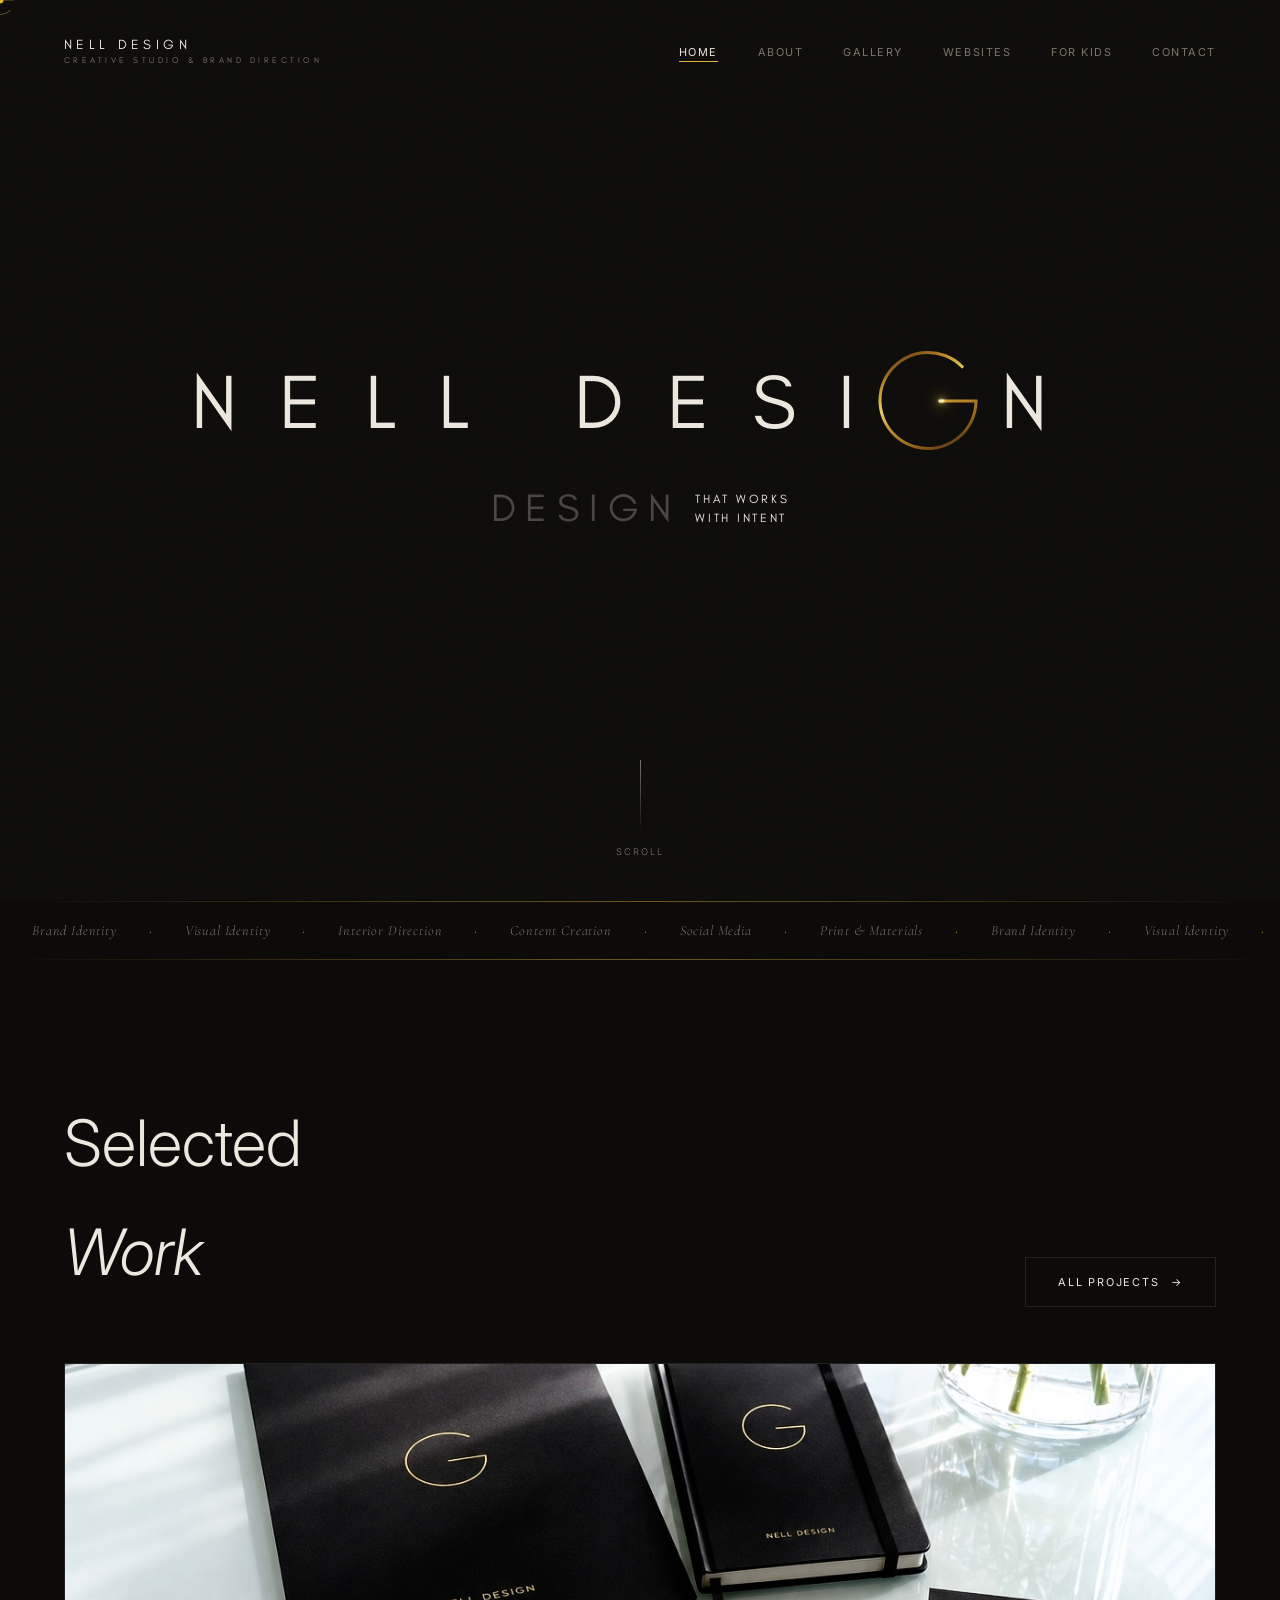
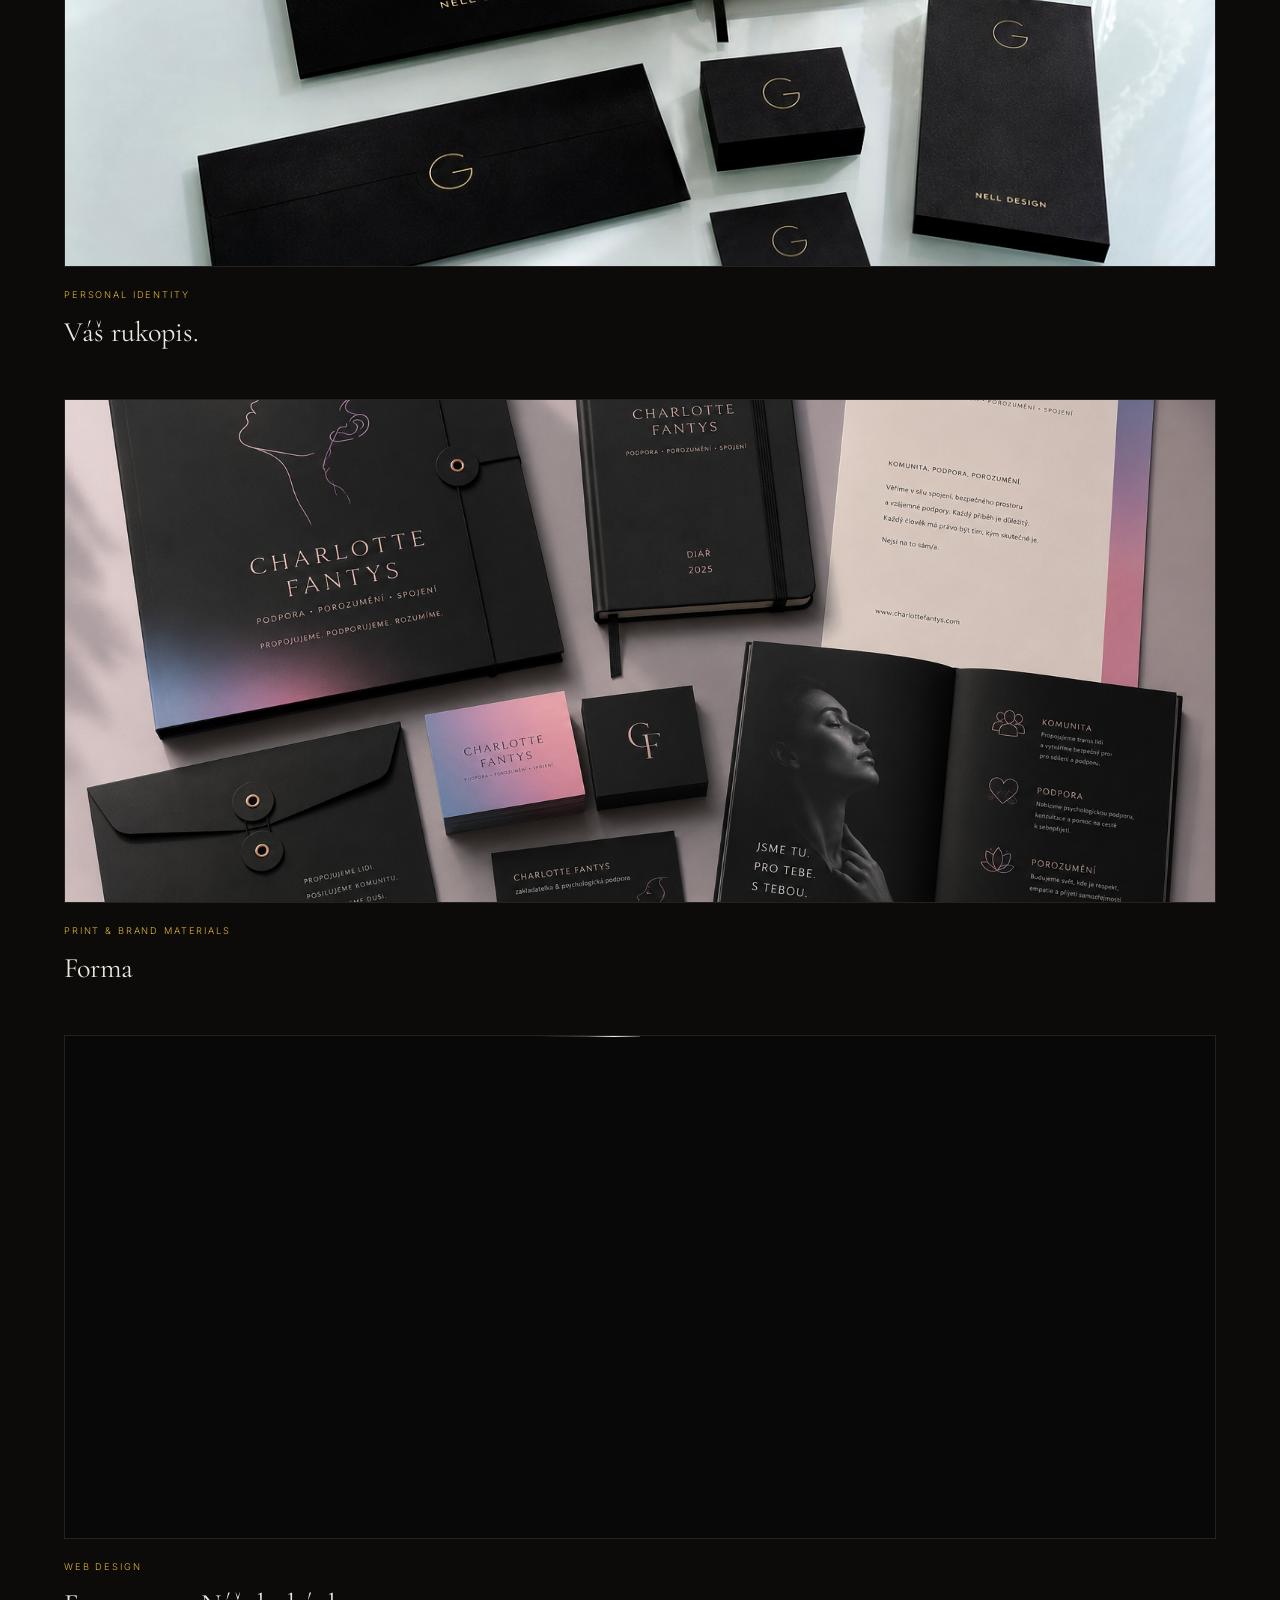
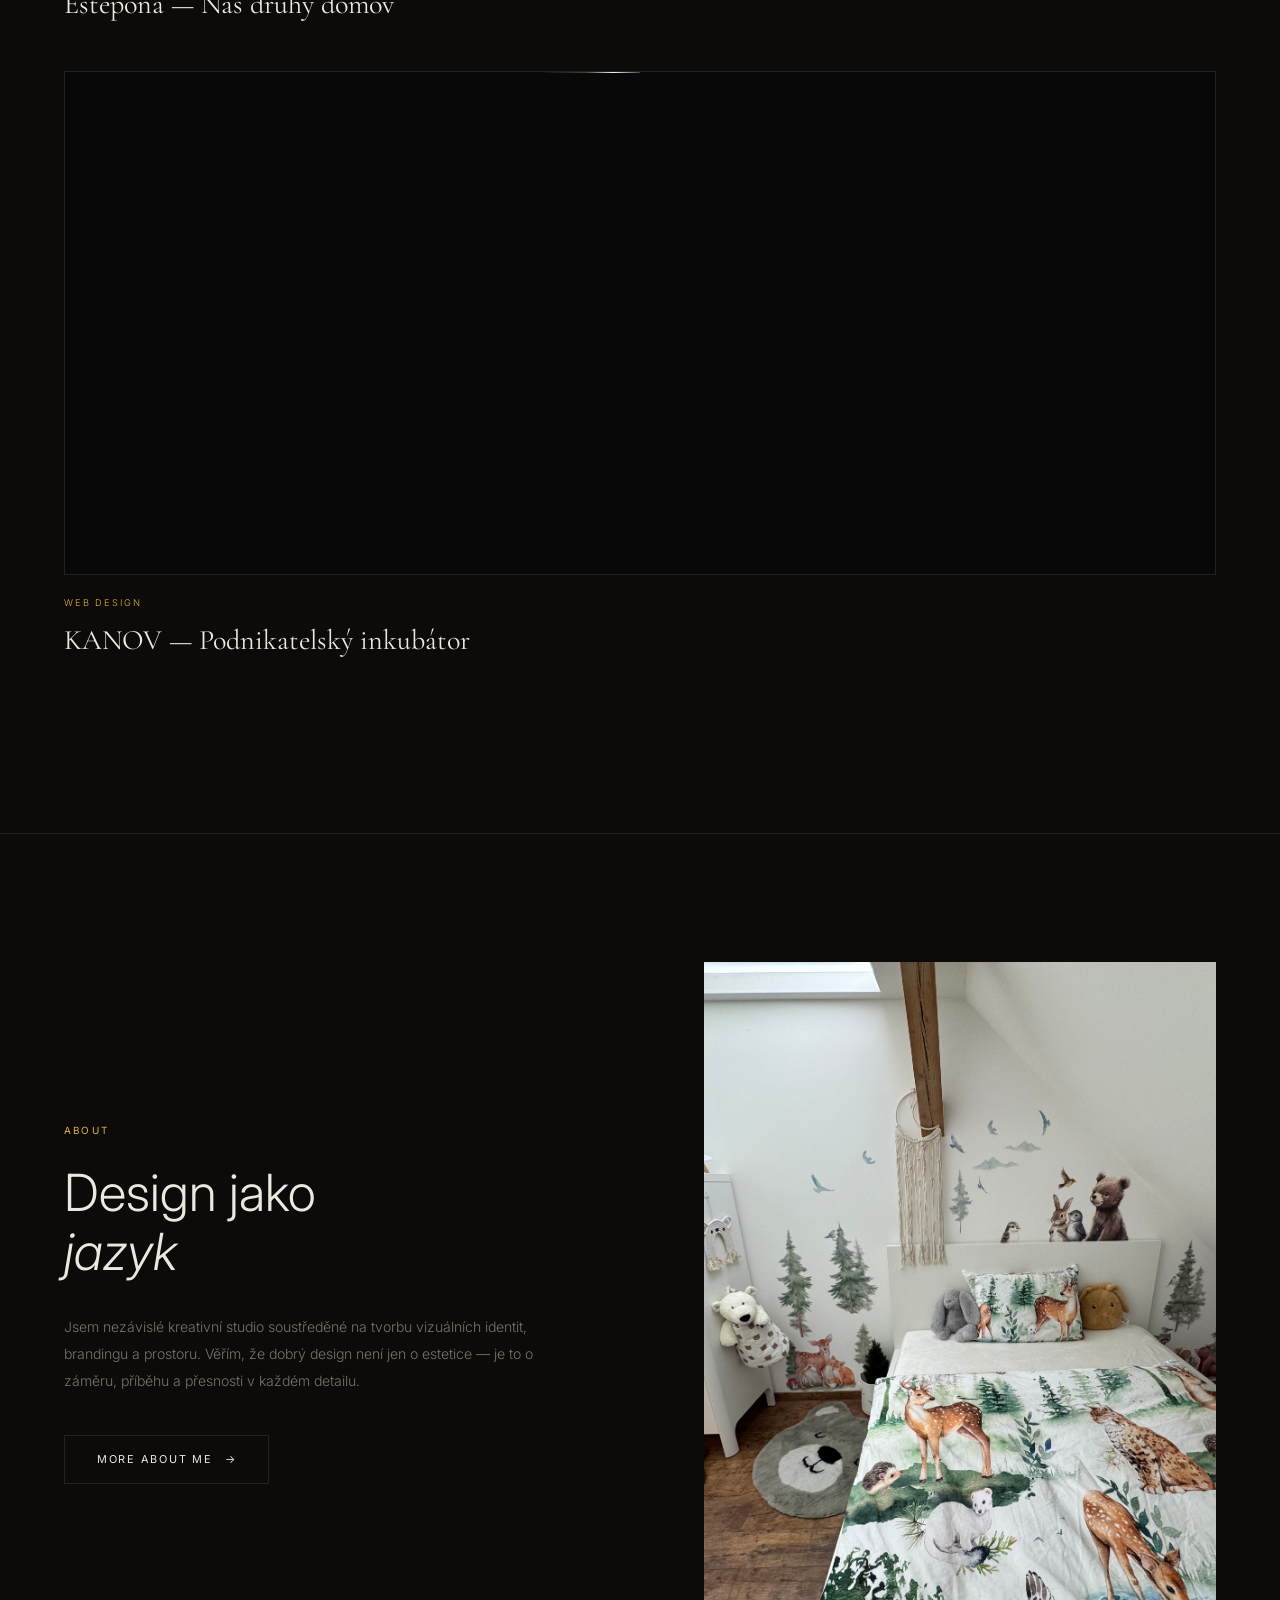
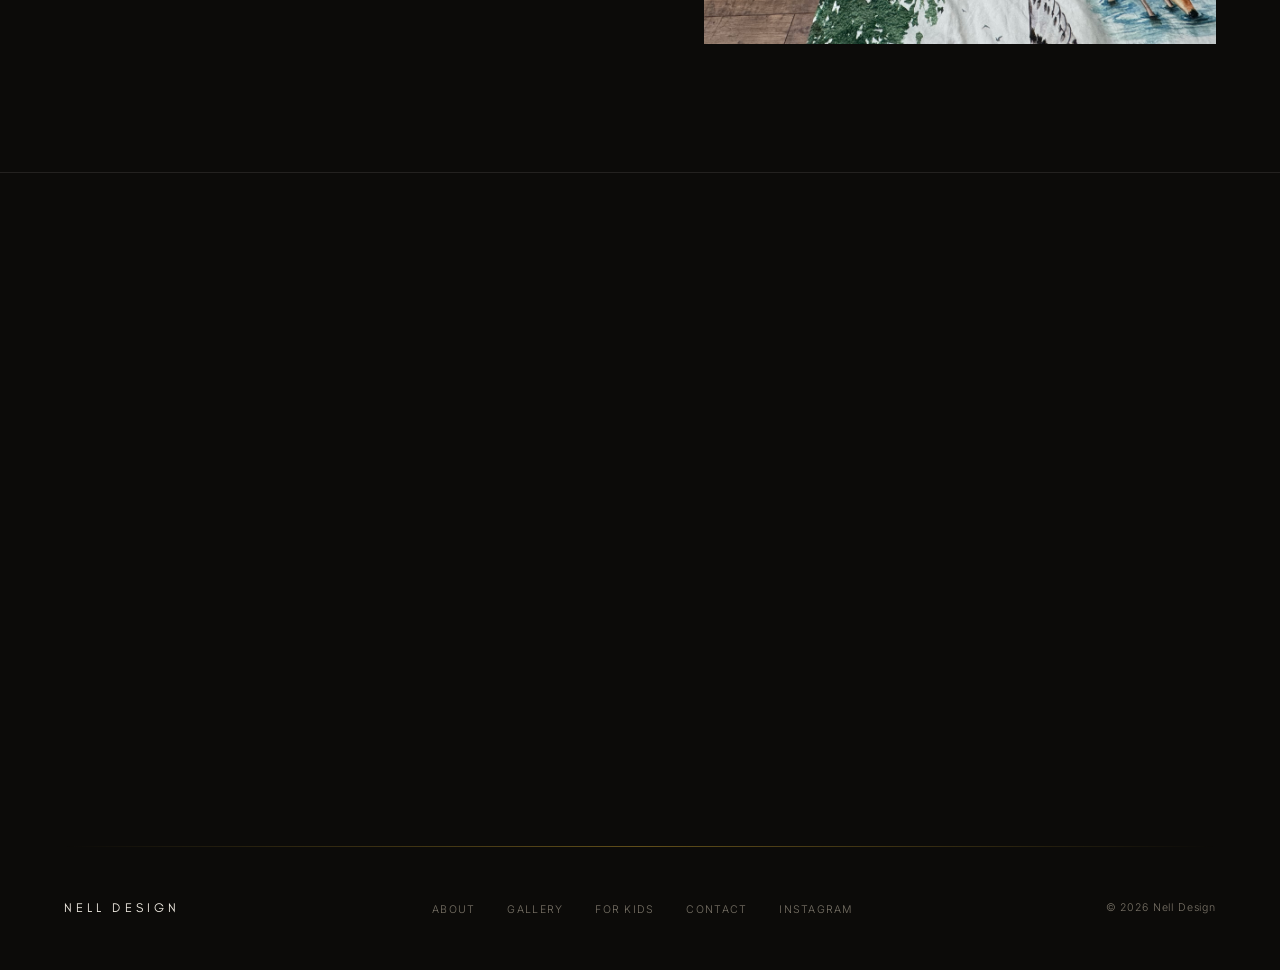
==== index.html @ 486f889a "SEO: robots.txt, sitemap.xml, structured data, Open Graph" ====
<!DOCTYPE html>
<html lang="cs">
<head>
  <meta charset="UTF-8">
  <meta name="viewport" content="width=device-width, initial-scale=1.0">
  <title>Nell Design — Design that works, design with intent</title>
  <meta name="description" content="Nezávislé kreativní studio zaměřené na branding, vizuální identity, interiéry a digitální obsah.">

  <!-- Open Graph -->
  <meta property="og:type" content="website">
  <meta property="og:url" content="https://www.nelldesign.pro/">
  <meta property="og:title" content="Nell Design — Design that works, design with intent">
  <meta property="og:description" content="Nezávislé kreativní studio. Branding, vizuální identity, interiéry a digitální obsah.">
  <meta property="og:locale" content="cs_CZ">

  <!-- Structured data -->
  <script type="application/ld+json">
  {
    "@context": "https://schema.org",
    "@type": "ProfessionalService",
    "name": "Nell Design",
    "url": "https://www.nelldesign.pro",
    "logo": "https://www.nelldesign.pro/assets/logo-g-mark.jpg",
    "description": "Nezávislé kreativní studio zaměřené na branding, vizuální identity, interiéry a digitální obsah.",
    "founder": {
      "@type": "Person",
      "name": "Nell Haak"
    },
    "address": {
      "@type": "PostalAddress",
      "addressCountry": "CZ"
    },
    "contactPoint": {
      "@type": "ContactPoint",
      "email": "nellhaak.f@gmail.com",
      "contactType": "customer service"
    },
    "sameAs": [
      "https://www.instagram.com/nell_design.pro/"
    ],
    "serviceType": [
      "Branding",
      "Vizuální identita",
      "Design interiéru",
      "Tvorba webových stránek",
      "Social media design",
      "Tiskoviny"
    ]
  }
  </script>

  <link rel="stylesheet" href="style.css">
  <style>
    /* ─── Hero ─── */
    .hero {
      height: 100svh;
      min-height: 600px;
      display: flex;
      flex-direction: column;
      justify-content: center;
      align-items: center;
      text-align: center;
      position: relative;
      padding: 0 5vw;
      position: relative;
    }
    .hero-eyebrow {
      font-size: 0.62rem;
      letter-spacing: 0.28em;
      text-transform: uppercase;
      color: var(--gold);
      margin-bottom: 2.5rem;
      opacity: 0;
      animation: fadeUp 1s var(--ease) .3s forwards;
    }
    .hero-title {
      font-family: var(--display);
      font-size: clamp(2.2rem, 6vw, 6rem);
      font-weight: 200;
      letter-spacing: 0.55em;
      text-transform: uppercase;
      line-height: 1.1;
      opacity: 0;
      animation: fadeUp 1.2s var(--ease) .55s forwards;
      position: relative;
      width: fit-content;
    }
    /* Záblesky z tahů písmen N a G */
    .glint-n, .glint-g { position: relative; display: inline-block; }
    .glint-g {
      color: transparent; /* text stays for spacing, SVG renders visually */
    }
    .glint-g::before { display: none; }
    .glint-g::after  { display: none !important; }
    .g-title-svg {
      position: absolute;
      top: 50%;
      /* letter-spacing 0.55em adds space AFTER the glyph, widening the span.
         Subtract half that (0.275em) so SVG centres on the actual character, not the wider span. */
      left: calc(50% - 0.275em);
      transform: translate(-50%, -50%);
      width: 1.22em; height: 1.22em;
      overflow: visible;
      pointer-events: none;
    }
.glint-n::after, .glint-g::after {
      content: '';
      position: absolute;
      background:
        linear-gradient(to bottom, transparent 0%, white 50%, transparent 100%) center / 2px 100% no-repeat,
        linear-gradient(to right,  transparent 0%, rgba(255,255,255,0.75) 50%, transparent 100%) center / 60% 1.5px no-repeat,
        linear-gradient(135deg, transparent 35%, rgba(255,255,255,0.2) 50%, transparent 65%) center / 100% 100% no-repeat,
        linear-gradient(45deg,  transparent 35%, rgba(255,255,255,0.2) 50%, transparent 65%) center / 100% 100% no-repeat;
      transform: scale(0);
      opacity: 0;
      pointer-events: none;
    }
    /* Záblesk z pravého horního rohu tahu N */
    .glint-n::after {
      top: 0.0em;
      right: 0.32em;
      width: 0.7em;
      height: 0.7em;
      filter: drop-shadow(0 0 5px rgba(255,255,255,0.95)) drop-shadow(0 0 14px rgba(184,151,90,0.45));
      animation: glint 10s ease-in-out infinite 2s;
    }
    /* Záblesk z horní části oblouku G — kde se kružnice otvírá */
    .glint-g::after {
      top: 0.02em;
      left: 0.52em;
      width: 0.55em;
      height: 0.55em;
      filter: drop-shadow(0 0 4px rgba(255,235,120,0.95)) drop-shadow(0 0 11px rgba(224,180,53,0.6));
      animation: glint 13s ease-in-out infinite 6.5s;
    }
    @keyframes glint {
      0%   { transform: scale(0);    opacity: 0; }
      4%   { transform: scale(1.15); opacity: 1; }
      7%   { transform: scale(0.88); opacity: 0.6; }
      10%  { transform: scale(1.02); opacity: 0.82; }
      15%  { transform: scale(0);    opacity: 0; }
      100% { transform: scale(0);    opacity: 0; }
    }
    .hero-claim {
      display: flex;
      align-items: center;
      gap: 0.9em;
      margin-top: 2rem;
      opacity: 0;
      animation: fadeUp 1s var(--ease) .95s forwards;
    }
    .claim-word {
      font-family: var(--display);
      font-size: clamp(1.66rem, 3.04vw, 2.43rem); /* desktop — funguje, neměnit */
      font-weight: 300;
      letter-spacing: 0.25em;
      text-transform: uppercase;
      color: #4a4440; /* tmavá teplá šedá — viditelná na černé, ale nevýrazná */
    }
    .claim-rest {
      font-family: var(--display);
      font-size: clamp(0.52rem, 0.95vw, 0.76rem);
      font-weight: 300;
      letter-spacing: 0.22em;
      text-transform: uppercase;
      color: var(--text);
      line-height: 1.6;
      text-align: left;
    }
    @media (max-width: 480px) {
      .hero-claim { gap: 0.6em; }
      .claim-word { font-size: clamp(1.9rem, 7.5vw, 2.2rem); } /* mobile only */
      .claim-rest { font-size: 0.5rem; }
    }
    .hero-scroll {
      position: absolute;
      bottom: 2.5rem;
      left: 0;
      right: 0;
      display: flex;
      flex-direction: column;
      align-items: center;
      gap: .75rem;
      opacity: 0;
      animation: fadeScrollIn 1s var(--ease) 1.5s forwards;
    }
    .hero-scroll span {
      font-size: 0.58rem;
      letter-spacing: 0.22em;
      text-transform: uppercase;
      color: var(--text-muted);
    }
    .scroll-line {
      width: 1px;
      height: 72px;
      background: linear-gradient(to bottom, var(--text-muted), transparent);
      animation: scrollPulse 2.2s ease-in-out infinite 2s;
    }
    @keyframes fadeScrollIn {
      from { opacity: 0; transform: translateY(22px); }
      to   { opacity: 1; transform: translateY(0); }
    }
    @keyframes scrollPulse {
      0%, 100% { opacity: 1; transform: scaleY(1); transform-origin: top; }
      50% { opacity: .3; transform: scaleY(.5); transform-origin: top; }
    }
    @keyframes fadeUp {
      from { opacity: 0; transform: translateY(22px); }
      to   { opacity: 1; transform: none; }
    }

    /* ─── Work preview ─── */
    .work-preview { padding: 8rem 5vw; }
    .work-preview-header {
      display: flex;
      justify-content: space-between;
      align-items: flex-end;
      margin-bottom: 3.5rem;
    }
    .work-preview-header h2 {
      font-size: clamp(2.5rem, 5vw, 4.5rem);
      font-weight: 300;
    }
    .projects-grid {
      display: flex;
      flex-direction: column;
      gap: 2px;
    }
    .project-card.featured .project-thumb { aspect-ratio: 16/7; }
    .project-card:not(.featured) .project-thumb { aspect-ratio: 16/7; }
    .project-thumb {
      width: 100%;
      background: var(--bg-alt);
      border: 1px solid var(--border);
      overflow: hidden;
      transition: opacity .5s;
    }
    .project-thumb img {
      width: 100%;
      height: 100%;
      object-fit: cover;
      display: block;
      transition: transform .9s var(--ease);
    }
    .project-card:hover .project-thumb img { transform: scale(1.04); }
    .project-info { padding: 1.25rem 0 2.5rem; }
    .project-cat {
      font-size: 0.58rem;
      letter-spacing: 0.2em;
      text-transform: uppercase;
      color: var(--gold);
      margin-bottom: .4rem;
    }
    .project-name {
      font-family: var(--serif);
      font-size: clamp(1.3rem, 2.2vw, 1.9rem);
      font-weight: 400;
    }

    /* ─── Web iframe thumbs ─── */
    @property --la-h {
      syntax: '<angle>';
      initial-value: 0deg;
      inherits: false;
    }
    .web-thumb {
      position: relative;
      overflow: hidden;
      background: #080808;
    }
    .web-thumb::before {
      content: '';
      position: absolute;
      inset: 0;
      z-index: 20;
      pointer-events: none;
      padding: 1.5px;
      background: conic-gradient(
        from var(--la-h) at 50% 50%,
        transparent        0deg,
        transparent      338deg,
        rgba(255,245,200,0.25) 348deg,
        rgba(255,255,255,0.95) 354deg,
        rgba(255,245,200,0.25) 360deg
      );
      -webkit-mask:
        linear-gradient(#fff 0 0) content-box,
        linear-gradient(#fff 0 0);
      mask:
        linear-gradient(#fff 0 0) content-box,
        linear-gradient(#fff 0 0);
      -webkit-mask-composite: xor;
      mask-composite: exclude;
      animation: laserHome 4s linear infinite;
    }
    @keyframes laserHome { to { --la-h: 360deg; } }
    .web-thumb iframe {
      position: absolute;
      top: 0; left: 0;
      transform-origin: top left;
      pointer-events: none;
      border: none;
    }

    /* ─── About teaser ─── */
    .about-teaser {
      padding: 8rem 5vw;
      display: grid;
      grid-template-columns: 1fr 1fr;
      gap: 8rem;
      align-items: center;
      border-top: 1px solid var(--border);
    }
    .about-teaser-text h2 {
      font-size: clamp(2rem, 4vw, 3.5rem);
      font-weight: 300;
      margin-bottom: 2rem;
      line-height: 1.15;
    }
    .about-teaser-text p {
      font-size: 0.88rem;
      line-height: 1.95;
      color: var(--text-muted);
      margin-bottom: 2.5rem;
    }

    /* ─── CTA ─── */
    .cta-section {
      padding: 10rem 5vw;
      text-align: center;
      border-top: 1px solid var(--border);
    }
    .cta-section h2 {
      font-size: clamp(3rem, 8vw, 8rem);
      font-weight: 300;
      line-height: 1;
      margin-bottom: 1.25rem;
    }
    .cta-section p {
      font-family: var(--serif);
      font-style: italic;
      font-size: clamp(0.9rem, 1.5vw, 1.1rem);
      color: var(--text-muted);
      margin-bottom: 3rem;
    }

    @media (max-width: 768px) {
      .hero-title {
        font-size: clamp(2.4rem, 10vw, 3.5rem);
        letter-spacing: 0.1em;
      }
      /* Smaller G on mobile — tight letter-spacing makes 1.22em look oversized */
      .g-title-svg {
        left: calc(50% - 0.05em);
        width: 0.88em;
        height: 0.88em;
      }
      .hero-deco-g {
        display: block;
        position: absolute;
        top: 4.5rem;
        right: 4vw;
        width: 38vw;
        max-width: 160px;
        opacity: 0.7;
        pointer-events: none;
      }
    }
    .hero-deco-g { display: none !important; }
    @media (max-width: 768px) {
      .hero-deco-g { display: block; }
      .work-preview-header { flex-direction: column; align-items: flex-start; gap: 1.5rem; }
      .projects-grid { grid-template-columns: 1fr; }
      .project-card.featured { grid-column: auto; }
      .project-card.featured .project-thumb,
      .project-card:not(.featured) .project-thumb { aspect-ratio: 4/3; }
      .about-teaser { grid-template-columns: 1fr; gap: 3rem; }
      .about-teaser-img { order: -1; }
    }
  </style>
</head>
<body>

  <!-- Custom cursor -->
  <div class="cursor" id="cursor"></div>
  <div class="cursor-ring" id="cursorRing"></div>

  <!-- Navigation -->
  <nav class="nav" id="nav">
    <a href="index.html" class="nav-logo"><span class="nav-logo-name">Nell Design</span><span class="nav-logo-sub">Creative Studio &amp; Brand Direction</span></a>
    <ul class="nav-links" id="navLinks">
      <li><a href="index.html" class="active">Home</a></li>
      <li><a href="about.html">About</a></li>
      <li><a href="galerie.html">Gallery</a></li>
      <li><a href="weby.html">Websites</a></li>
      <li><a href="kids.html">For Kids</a></li>
      <li><a href="contact.html">Contact</a></li>
    </ul>
    <button class="nav-toggle" id="navToggle" aria-label="Menu">
      <span></span><span></span>
    </button>
  </nav>

  <!-- Hero -->
  <section class="hero">
    <svg class="hero-deco-g" viewBox="0 0 200 200" xmlns="http://www.w3.org/2000/svg" aria-hidden="true">
      <defs>
        <linearGradient id="deco-gold-h" x1="25%" y1="0%" x2="75%" y2="100%">
          <stop offset="0%"   stop-color="#6b4012"/>
          <stop offset="18%"  stop-color="#b88528"/>
          <stop offset="40%"  stop-color="#edd060"/>
          <stop offset="58%"  stop-color="#c49030"/>
          <stop offset="80%"  stop-color="#9a6818"/>
          <stop offset="100%" stop-color="#5a380e"/>
        </linearGradient>
        <filter id="deco-glow-h" x="-30%" y="-30%" width="160%" height="160%">
          <feGaussianBlur stdDeviation="4.5" result="blur"/>
          <feMerge><feMergeNode in="blur"/><feMergeNode in="SourceGraphic"/></feMerge>
        </filter>
      </defs>
      <path d="M 120 100 L 180 100 A 80 80 0 1 1 157 43"
            fill="none" stroke="url(#deco-gold-h)" stroke-width="3.2" stroke-linecap="round"/>
        <path class="g-laser-path" d="M 120 100 L 180 100 A 80 80 0 1 1 157 43"
              fill="none" stroke="rgba(255,245,180,0.95)" stroke-width="3.2"
              stroke-linecap="round" pointer-events="none"/>
      <g class="g-star" transform="translate(157, 43)" filter="url(#deco-glow-h)">
        <line x1="0" y1="-13" x2="0" y2="13" stroke="rgba(255,245,200,0.95)" stroke-width="1.2" stroke-linecap="round"/>
        <line x1="-13" y1="0" x2="13" y2="0" stroke="rgba(255,245,200,0.6)" stroke-width="0.7" stroke-linecap="round"/>
        <line x1="-8" y1="-8" x2="8" y2="8" stroke="rgba(255,245,200,0.4)" stroke-width="0.5" stroke-linecap="round"/>
        <line x1="8" y1="-8" x2="-8" y2="8" stroke="rgba(255,245,200,0.4)" stroke-width="0.5" stroke-linecap="round"/>
      </g>
    </svg>
    <!-- hero-eyebrow přesunuto do nav-logo -->
    <h1 class="hero-title"><span class="glint-n">N</span>ell Desi<span class="glint-g">g<svg class="g-title-svg" viewBox="22 22 156 156" xmlns="http://www.w3.org/2000/svg" aria-hidden="true"><defs><linearGradient id="deco-gold-t" x1="25%" y1="0%" x2="75%" y2="100%"><stop offset="0%" stop-color="#6b4012"/><stop offset="18%" stop-color="#b88528"/><stop offset="40%" stop-color="#edd060"/><stop offset="58%" stop-color="#c49030"/><stop offset="80%" stop-color="#9a6818"/><stop offset="100%" stop-color="#5a380e"/></linearGradient></defs><path d="M 120 100 L 180 100 A 80 80 0 1 1 157 43" fill="none" stroke="url(#deco-gold-t)" stroke-width="5" stroke-linecap="round"/><path class="g-laser-path" d="M 120 100 L 180 100 A 80 80 0 1 1 157 43" fill="none" stroke="rgba(255,245,180,0.95)" stroke-width="6" stroke-linecap="round" pointer-events="none"/></svg></span>n</h1>
    <p class="hero-claim">
      <span class="claim-word">Design</span>
      <span class="claim-rest">that works<br>with intent</span>
    </p>
    <div class="hero-scroll">
      <div class="scroll-line"></div>
      <span>Scroll</span>
    </div>
  </section>

  <!-- Services marquee -->
  <div class="marquee-wrap">
    <div class="marquee-track">
      <span>Brand Identity</span><span class="dot">·</span>
      <span>Visual Identity</span><span class="dot">·</span>
      <span>Interior Direction</span><span class="dot">·</span>
      <span>Content Creation</span><span class="dot">·</span>
      <span>Social Media</span><span class="dot">·</span>
      <span>Print &amp; Materials</span><span class="dot">·</span>
      <span>Brand Identity</span><span class="dot">·</span>
      <span>Visual Identity</span><span class="dot">·</span>
      <span>Interior Direction</span><span class="dot">·</span>
      <span>Content Creation</span><span class="dot">·</span>
      <span>Social Media</span><span class="dot">·</span>
      <span>Print &amp; Materials</span><span class="dot">·</span>
    </div>
  </div>

  <!-- Work Preview -->
  <section class="work-preview">
    <div class="work-preview-header" data-reveal>
      <h2>Selected<br><em>Work</em></h2>
      <a href="galerie.html" class="btn">All projects <span class="btn-arrow">→</span></a>
    </div>
    <div class="projects-grid">
      <div class="project-card featured" data-reveal>
        <div class="project-thumb">
          <img src="assets/g-nell.jpg" alt="Osobní identita — logo na zakázku">
        </div>
        <div class="project-info">
          <p class="project-cat">Personal Identity</p>
          <h3 class="project-name">Váš rukopis.</h3>
        </div>
      </div>
      <div class="project-card" data-reveal data-delay="1">
        <div class="project-thumb">
          <img src="assets/charlotte-fantys.png" alt="Forma — print & brand materials">
        </div>
        <div class="project-info">
          <p class="project-cat">Print &amp; Brand Materials</p>
          <h3 class="project-name">Forma</h3>
        </div>
      </div>
      <div class="project-card" data-reveal data-delay="2">
        <div class="project-thumb web-thumb" id="home-step"></div>
        <div class="project-info">
          <p class="project-cat">Web Design</p>
          <h3 class="project-name">Estepona — Náš druhý domov</h3>
        </div>
      </div>
      <div class="project-card" data-reveal data-delay="3">
        <div class="project-thumb web-thumb" id="home-kanov"></div>
        <div class="project-info">
          <p class="project-cat">Web Design</p>
          <h3 class="project-name">KANOV — Podnikatelský inkubátor</h3>
        </div>
      </div>
    </div>
  </section>

  <!-- About teaser -->
  <section class="about-teaser">
    <div class="about-teaser-text" data-reveal>
      <span class="section-label">About</span>
      <h2>Design jako<br><em>jazyk</em></h2>
      <p>Jsem nezávislé kreativní studio soustředěné na tvorbu vizuálních identit, brandingu a prostoru. Věřím, že dobrý design není jen o estetice — je to o záměru, příběhu a přesnosti v každém detailu.</p>
      <a href="about.html" class="btn">More about me <span class="btn-arrow">→</span></a>
    </div>
    <div class="about-teaser-img" data-reveal data-delay="2">
      <img src="assets/kids-po-IMG_1402.jpg" alt="For Kids — rekonstrukce pokojíčku" style="width:100%;aspect-ratio:3/4;object-fit:cover;display:block;">
    </div>
  </section>

  <!-- CTA -->
  <section class="cta-section">
    <div data-reveal>
      <h2>Let's create<br><em>something.</em></h2>
      <p>Máte projekt? Pojďme si promluvit.</p>
      <a href="contact.html" class="btn">Get in touch <span class="btn-arrow">→</span></a>
    </div>
  </section>

  <!-- Footer -->
  <footer>
    <span class="footer-logo">Nell Design</span>
    <ul class="footer-links">
      <li><a href="about.html">About</a></li>
      <li><a href="galerie.html">Gallery</a></li>
      <li><a href="kids.html">For Kids</a></li>
      <li><a href="contact.html">Contact</a></li>
      <li><a href="https://www.instagram.com/nell_design.pro/" target="_blank" rel="noopener">Instagram</a></li>
    </ul>
    <span class="footer-copy">© 2026 Nell Design</span>
  </footer>

  <script>
    // Nav scroll
    const nav = document.getElementById('nav');
    window.addEventListener('scroll', () => {
      nav.classList.toggle('scrolled', window.scrollY > 60);
    }, { passive: true });

    // Mobile nav
    const toggle = document.getElementById('navToggle');
    const links  = document.getElementById('navLinks');
    toggle.addEventListener('click', () => {
      const navEl = document.getElementById('nav');
      const open = links.classList.toggle('open');
      toggle.classList.toggle('open', open);
      if (navEl) { navEl.style.backdropFilter = open ? 'none' : ''; navEl.style.webkitBackdropFilter = open ? 'none' : ''; }
      document.body.style.overflow = open ? 'hidden' : '';
    });
    links.querySelectorAll('a').forEach(a => a.addEventListener('click', () => {
      links.classList.remove('open');
      toggle.classList.remove('open');
      document.body.style.overflow = '';
    }));

    // Reveal on scroll
    const ro = new IntersectionObserver(entries => {
      entries.forEach(e => {
        if (e.isIntersecting) { e.target.classList.add('visible'); ro.unobserve(e.target); }
      });
    }, { threshold: 0.08 });
    document.querySelectorAll('[data-reveal]').forEach(el => ro.observe(el));

    // Custom cursor
    const cursor = document.getElementById('cursor');
    const ring   = document.getElementById('cursorRing');
    let mx = 0, my = 0, rx = 0, ry = 0;
    document.addEventListener('mousemove', e => { mx = e.clientX; my = e.clientY; });
    function animCursor() {
      cursor.style.left = mx + 'px'; cursor.style.top = my + 'px';
      rx += (mx - rx) * .12; ry += (my - ry) * .12;
      ring.style.left = rx + 'px'; ring.style.top = ry + 'px';
      requestAnimationFrame(animCursor);
    }
    animCursor();
    document.querySelectorAll('a, button').forEach(el => {
      el.addEventListener('mouseenter', () => { cursor.classList.add('hover'); ring.classList.add('hover'); });
      el.addEventListener('mouseleave', () => { cursor.classList.remove('hover'); ring.classList.remove('hover'); });
    });

    // Web iframe thumbnails
    [
      { id: 'home-step',  url: 'https://www-estepona.pages.dev/' },
      { id: 'home-kanov', url: 'https://www-kanov.pages.dev/' }
    ].forEach(({ id, url }) => {
      const wrap = document.getElementById(id);
      if (!wrap) return;
      const ifr = document.createElement('iframe');
      ifr.src = url;
      ifr.loading = 'lazy';
      wrap.appendChild(ifr);
      function applyScale() {
        const scale = wrap.offsetWidth / 1400;
        const h = Math.ceil(wrap.offsetHeight / scale);
        ifr.style.width  = '1400px';
        ifr.style.height = h + 'px';
        ifr.style.transform = `scale(${scale})`;
      }
      applyScale();
      new ResizeObserver(applyScale).observe(wrap);
    });
  </script>

</body>
</html>
---- style.css ----
/* ============================================================
   NELL DESIGN — Global Stylesheet
   ============================================================ */

@import url('https://fonts.googleapis.com/css2?family=Cormorant+Garamond:ital,wght@0,300;0,400;0,500;0,600;1,300;1,400&family=Inter:wght@300;400;500&display=swap');

@font-face {
  font-family: 'Glacial Indifference';
  src: url('glacial-indifference/GlacialIndifference-Regular.otf') format('opentype');
  font-weight: 400;
  font-style: normal;
  font-display: swap;
}
@font-face {
  font-family: 'Glacial Indifference';
  src: url('glacial-indifference/GlacialIndifference-Italic.otf') format('opentype');
  font-weight: 400;
  font-style: italic;
  font-display: swap;
}
@font-face {
  font-family: 'Glacial Indifference';
  src: url('glacial-indifference/GlacialIndifference-Bold.otf') format('opentype');
  font-weight: 700;
  font-style: normal;
  font-display: swap;
}

/* ─── Tokens ─── */
:root {
  --bg:         #0c0b09;
  --bg-alt:     #131210;
  --border:     #242220;
  --text:       #ede8df;
  --text-muted: #7a7468;
  --gold:       #e0b435;
  --serif:   'Cormorant Garamond', Georgia, serif;
  --sans:    'Inter', system-ui, -apple-system, sans-serif;
  --display: 'Glacial Indifference', sans-serif;
  --ease:    cubic-bezier(0.16, 1, 0.3, 1);
}

/* ─── Reset ─── */
*, *::before, *::after { box-sizing: border-box; margin: 0; padding: 0; }
html { scroll-behavior: smooth; -webkit-text-size-adjust: 100%; }
body {
  background: var(--bg);
  color: var(--text);
  font-family: var(--sans);
  font-weight: 300;
  line-height: 1.7;
  overflow-x: hidden;
  animation: pageFade .7s var(--ease) both;
}
@keyframes pageFade {
  from { opacity: 0; }
  to   { opacity: 1; }
}
img { display: block; max-width: 100%; height: auto; }
a { color: inherit; text-decoration: none; }

/* ─── Custom cursor (desktop only) ─── */
@media (hover: hover) {
  * { cursor: none !important; }
}
.cursor {
  position: fixed;
  width: 7px;
  height: 7px;
  background: var(--gold);
  border-radius: 50%;
  pointer-events: none;
  z-index: 9999;
  transform: translate(-50%, -50%);
  transition: transform .25s var(--ease);
}
.cursor-ring {
  position: fixed;
  width: 30px;
  height: 30px;
  border: 1px solid rgba(184, 151, 90, 0.5);
  border-right-color: transparent;
  border-radius: 50%;
  pointer-events: none;
  z-index: 9998;
  transform: translate(-50%, -50%);
  transition: width .4s var(--ease), height .4s var(--ease), left .12s linear, top .12s linear;
}
.cursor-ring::after {
  content: '';
  position: absolute;
  right: 0;
  top: 50%;
  transform: translateY(-50%);
  width: 42%;
  height: 1px;
  background: rgba(184, 151, 90, 0.5);
}
.cursor.hover { transform: translate(-50%, -50%) scale(2.5); }
.cursor-ring.hover { width: 50px; height: 50px; }
@media (hover: none) {
  .cursor, .cursor-ring { display: none; }
}

/* ─── Navigation ─── */
.nav {
  position: fixed;
  inset: 0 0 auto 0;
  z-index: 200;
  padding: 2.25rem 5vw;
  display: flex;
  justify-content: space-between;
  align-items: center;
  transition: padding .5s var(--ease), background .5s var(--ease), border-color .5s var(--ease);
  border-bottom: 1px solid transparent;
}
.nav.scrolled {
  padding: 1.25rem 5vw;
  background: rgba(12, 11, 9, 0.93);
  backdrop-filter: blur(18px);
  -webkit-backdrop-filter: blur(18px);
  border-color: var(--border);
}
.nav-logo {
  font-family: var(--display);
  font-weight: 400;
  text-transform: uppercase;
  transition: opacity .3s;
  display: flex;
  flex-direction: column;
  line-height: 1.25;
  gap: 0.12rem;
}
.nav-logo:hover { opacity: .65; }
.nav-logo-name {
  font-size: 0.85rem;
  letter-spacing: 0.32em;
}
.nav-logo-sub {
  font-size: 0.52rem;
  letter-spacing: 0.42em;
  color: var(--text-muted);
}
@media (max-width: 768px) {
  /* Hide sub-tagline on mobile — keeps nav compact so hamburger stays clickable */
  .nav-logo-sub { display: none; }
}
.nav-links {
  display: flex;
  gap: 2.5rem;
  list-style: none;
}
.nav-links a {
  font-size: 0.68rem;
  font-weight: 400;
  letter-spacing: 0.14em;
  text-transform: uppercase;
  color: var(--text-muted);
  transition: color .3s;
  position: relative;
}
.nav-links a::after {
  content: '';
  position: absolute;
  bottom: -3px;
  left: 0; width: 0;
  height: 1px;
  background: var(--gold);
  transition: width .4s var(--ease);
}
.nav-links a:hover { color: var(--text); }
.nav-links a:hover::after,
.nav-links a.active::after { width: 100%; }
.nav-links a.active { color: var(--text); }

/* Mobile toggle */
.nav-toggle {
  display: none;
  background: none;
  border: none;
  flex-direction: column;
  gap: 5px;
  z-index: 300;
  position: relative;
  /* Larger touch target for mobile */
  padding: 14px 10px;
  margin: -14px -10px;
  touch-action: manipulation;
  cursor: pointer;
}
.nav-toggle span {
  display: block;
  width: 22px;
  height: 1px;
  background: var(--text);
  transition: transform .4s var(--ease), opacity .3s;
}
.nav-toggle.open span:first-child { transform: translateY(3px) rotate(45deg); }
.nav-toggle.open span:last-child  { transform: translateY(-3px) rotate(-45deg); }

/* ─── Reveal animation ─── */
[data-reveal] {
  opacity: 0;
  transform: translateY(26px);
  transition: opacity 1s var(--ease), transform 1s var(--ease);
}
[data-reveal].visible { opacity: 1; transform: none; }
[data-reveal][data-delay="1"] { transition-delay: .12s; }
[data-reveal][data-delay="2"] { transition-delay: .24s; }
[data-reveal][data-delay="3"] { transition-delay: .38s; }
[data-reveal][data-delay="4"] { transition-delay: .52s; }

/* ─── Marquee ─── */
.marquee-wrap {
  overflow: hidden;
  border-top: 1px solid var(--border);
  border-bottom: 1px solid var(--border);
  padding: 1.1rem 0;
}
.marquee-track {
  display: flex;
  white-space: nowrap;
  animation: marquee 32s linear infinite;
}
.marquee-track span {
  font-family: var(--serif);
  font-size: clamp(0.8rem, 1.1vw, 0.95rem);
  font-style: italic;
  letter-spacing: 0.06em;
  color: var(--text-muted);
  padding: 0 2rem;
  flex-shrink: 0;
}
.marquee-track span.dot {
  color: var(--gold);
  padding: 0;
  font-style: normal;
}
@keyframes marquee {
  from { transform: translateX(0); }
  to   { transform: translateX(-50%); }
}

/* ─── Section label ─── */
.section-label {
  font-size: 0.62rem;
  font-weight: 400;
  letter-spacing: 0.22em;
  text-transform: uppercase;
  color: var(--gold);
  display: block;
  margin-bottom: 1.5rem;
}

/* ─── Placeholder image ─── */
.img-placeholder {
  width: 100%;
  background: var(--bg-alt);
  border: 1px solid var(--border);
  display: block;
}

/* ─── Button ─── */
.btn {
  display: inline-flex;
  align-items: center;
  gap: .75rem;
  font-size: 0.68rem;
  font-weight: 400;
  letter-spacing: 0.16em;
  text-transform: uppercase;
  color: var(--text);
  border: 1px solid var(--border);
  padding: 0.9rem 2rem;
  transition: border-color .35s, color .35s, gap .35s;
}
.btn:hover { border-color: var(--gold); color: var(--gold); gap: 1.25rem; }
.btn-arrow { transition: transform .35s; }
.btn:hover .btn-arrow { transform: translateX(4px); }

/* ─── Footer ─── */
footer {
  padding: 3rem 5vw;
  border-top: 1px solid var(--border);
  display: flex;
  justify-content: space-between;
  align-items: center;
  gap: 2rem;
  flex-wrap: wrap;
}
.footer-logo {
  font-family: var(--display);
  font-size: 0.8rem;
  font-weight: 400;
  letter-spacing: 0.32em;
  text-transform: uppercase;
}
.footer-copy {
  font-size: 0.66rem;
  letter-spacing: 0.08em;
  color: var(--text-muted);
}
.footer-links {
  display: flex;
  gap: 2rem;
  list-style: none;
}
.footer-links a {
  font-size: 0.66rem;
  letter-spacing: 0.12em;
  text-transform: uppercase;
  color: var(--text-muted);
  transition: color .3s;
}
.footer-links a:hover { color: var(--text); }

/* ─── Decorative Brand G (Rolex gleam) ─── */
.deco-g {
  width: min(38vw, 340px);
  height: auto;
  display: block;
  opacity: 0.78;
}
.deco-g-abs {
  position: absolute;
  right: 6vw;
  top: 50%;
  transform: translateY(-44%);
  pointer-events: none;
  z-index: 0;
}
.g-star {
  opacity: 0;
  animation: g-star-flash 9s ease-in-out infinite 2.5s;
}
@keyframes g-star-flash {
  0%   { opacity: 0; }
  3%   { opacity: 1; }
  7%   { opacity: 0; }
  100% { opacity: 0; }
}
@media (max-width: 768px) {
  .deco-g {
    width: min(42vw, 180px);
    opacity: 0.55;
  }
  .deco-g-abs {
    right: 2vw;
    top: auto;
    bottom: 3rem;
    transform: none;
  }
}

/* ─── G laser — light travels along the G stroke ─── */
.g-laser-path {
  stroke-dasharray: 5 495;
  stroke-dashoffset: 0;
  stroke-width: 4;
  animation: gLaser 4s linear infinite;
  filter:
    drop-shadow(0 0 2px rgba(255,255,220,1))
    drop-shadow(0 0 5px rgba(255,235,120,0.95))
    drop-shadow(0 0 12px rgba(255,200,50,0.8))
    drop-shadow(0 0 22px rgba(255,180,30,0.45));
}
@keyframes gLaser {
  from { stroke-dashoffset: 0; }
  to   { stroke-dashoffset: -500; }
}

/* ─── Luxury accents ─── */

/* Film grain — adds depth and richness like premium print */
body::after {
  content: '';
  position: fixed;
  inset: 0;
  z-index: 9997;
  pointer-events: none;
  opacity: 0.038;
  background-image: url("data:image/svg+xml,%3Csvg xmlns='http://www.w3.org/2000/svg' width='300' height='300'%3E%3Cfilter id='g'%3E%3CfeTurbulence type='fractalNoise' baseFrequency='0.78' numOctaves='4' stitchTiles='stitch'/%3E%3C/filter%3E%3Crect width='300' height='300' filter='url(%23g)'/%3E%3C/svg%3E");
  background-size: 250px 250px;
}

/* Gold gradient dividers — marquee strip */
.marquee-wrap {
  border-top-color: transparent;
  border-bottom-color: transparent;
  position: relative;
}
.marquee-wrap::before,
.marquee-wrap::after {
  content: '';
  position: absolute;
  left: 0; right: 0;
  height: 1px;
  background: linear-gradient(90deg,
    transparent 0%,
    rgba(224,180,53,0.45) 50%,
    transparent 100%);
  pointer-events: none;
}
.marquee-wrap::before { top: 0; }
.marquee-wrap::after  { bottom: 0; }

/* Gold gradient divider — footer */
footer {
  border-top-color: transparent;
  position: relative;
}
footer::before {
  content: '';
  position: absolute;
  top: 0; left: 5vw; right: 5vw;
  height: 1px;
  background: linear-gradient(90deg,
    transparent 0%,
    rgba(224,180,53,0.4) 50%,
    transparent 100%);
  pointer-events: none;
}

/* ─── Responsive ─── */
@media (max-width: 768px) {
  .nav { padding: 1.5rem 5vw; }
  .nav.scrolled { padding: 1rem 5vw; }
  .nav-links {
    display: flex;
    position: fixed;
    inset: 0;
    z-index: 9000;
    background: #0c0b09;
    flex-direction: column;
    align-items: center;
    justify-content: center;
    gap: 2.5rem;
    opacity: 0;
    pointer-events: none;
    transition: opacity .4s var(--ease);
  }
  .nav-links.open { opacity: 1; pointer-events: auto; }
  /* backdrop-filter na .nav.scrolled by way jako containing block pro fixed child —
     zrušíme ho, když je menu otevřené */
  .nav:has(.nav-links.open) {
    backdrop-filter: none !important;
    -webkit-backdrop-filter: none !important;
  }
  .nav-links a {
    font-family: var(--serif);
    font-size: 1.3rem;
    letter-spacing: 0.15em;
    color: var(--text);
  }
  .nav-toggle { display: flex; }
  footer { flex-direction: column; text-align: center; gap: 1.5rem; }
  .footer-links { justify-content: center; }
}
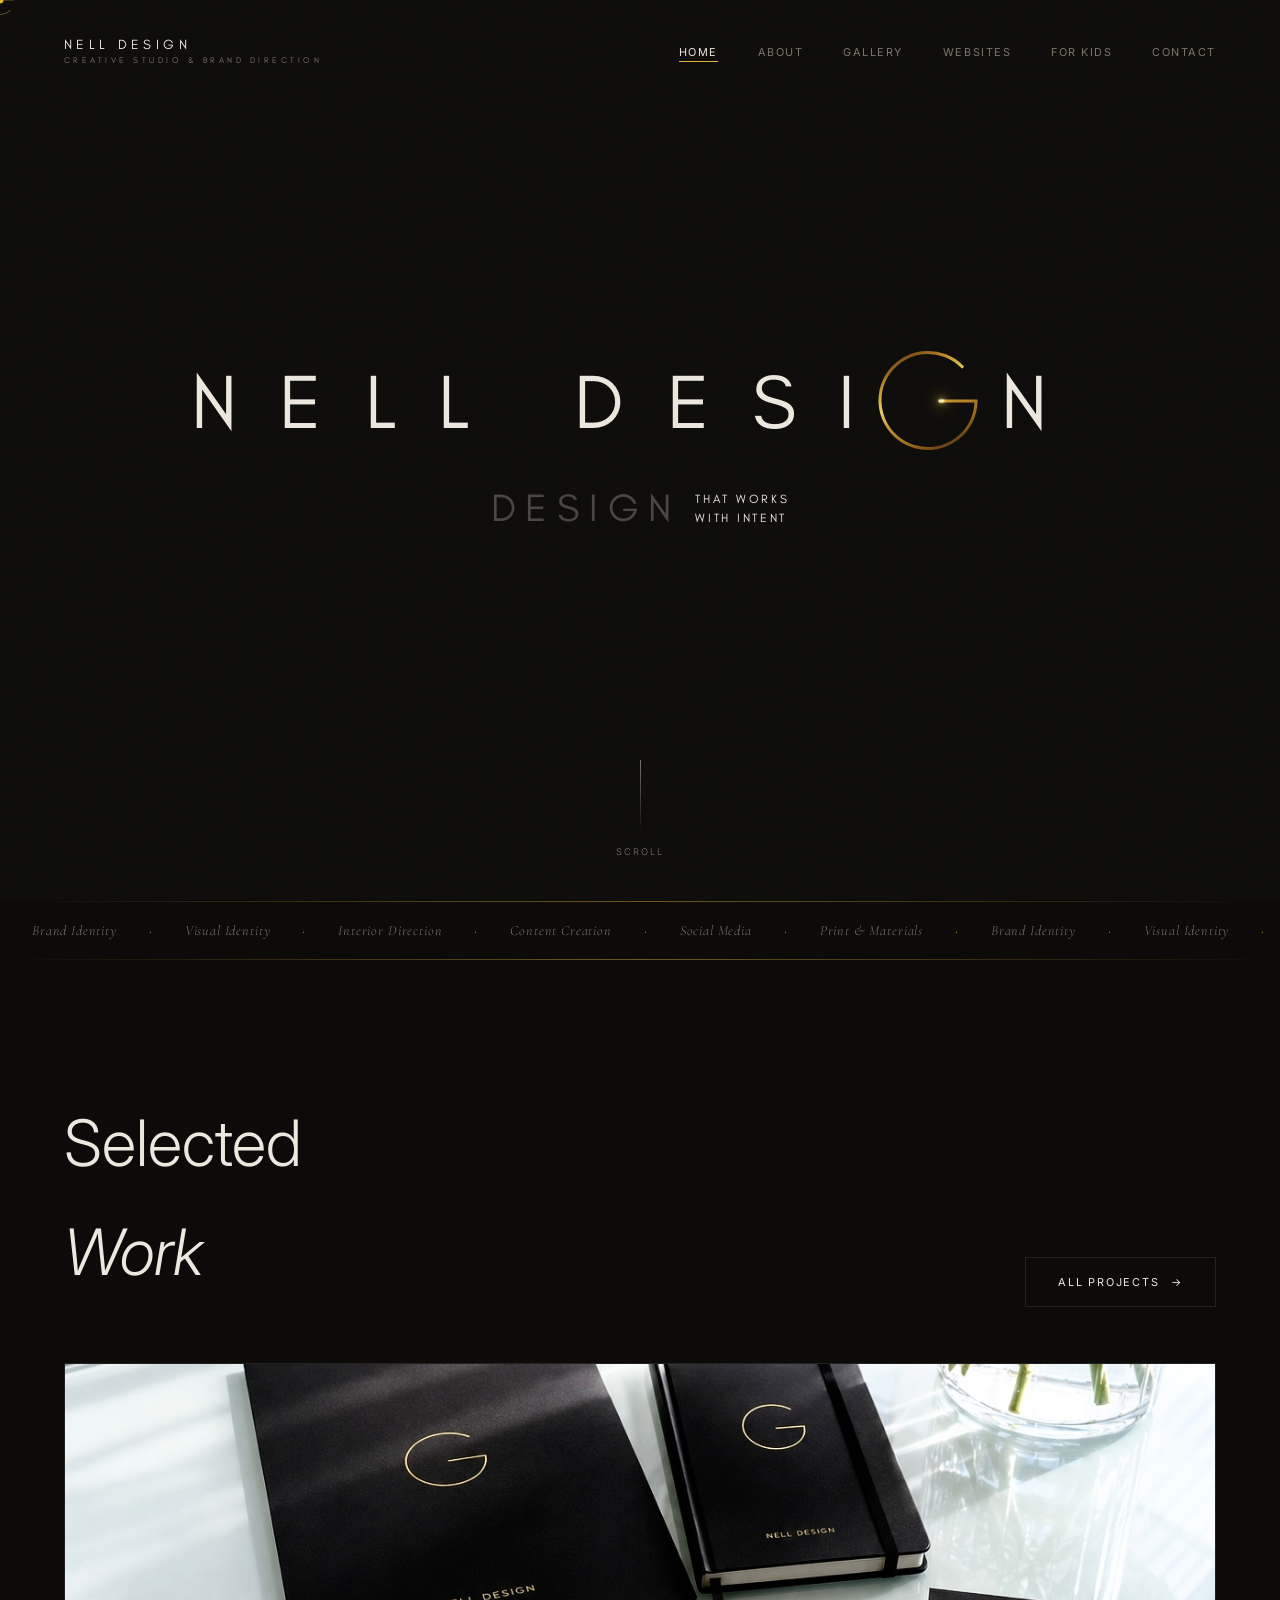
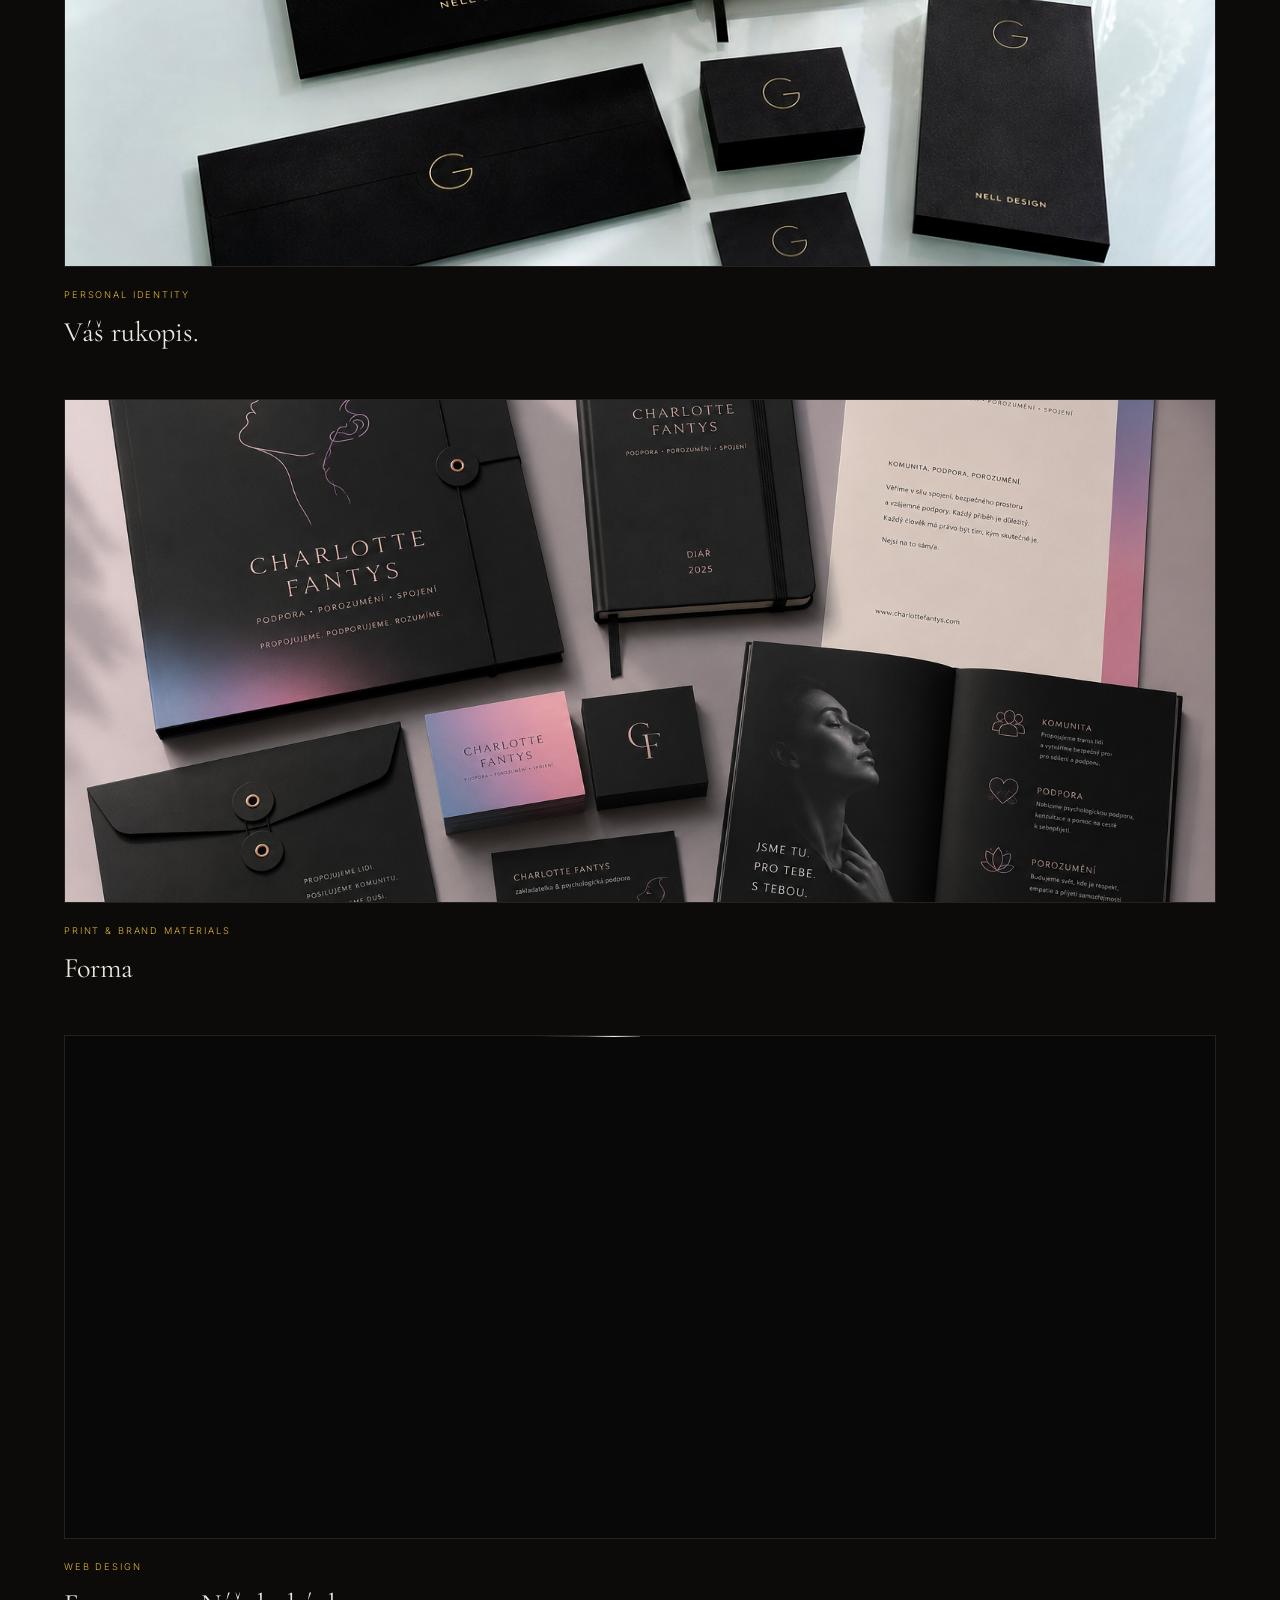
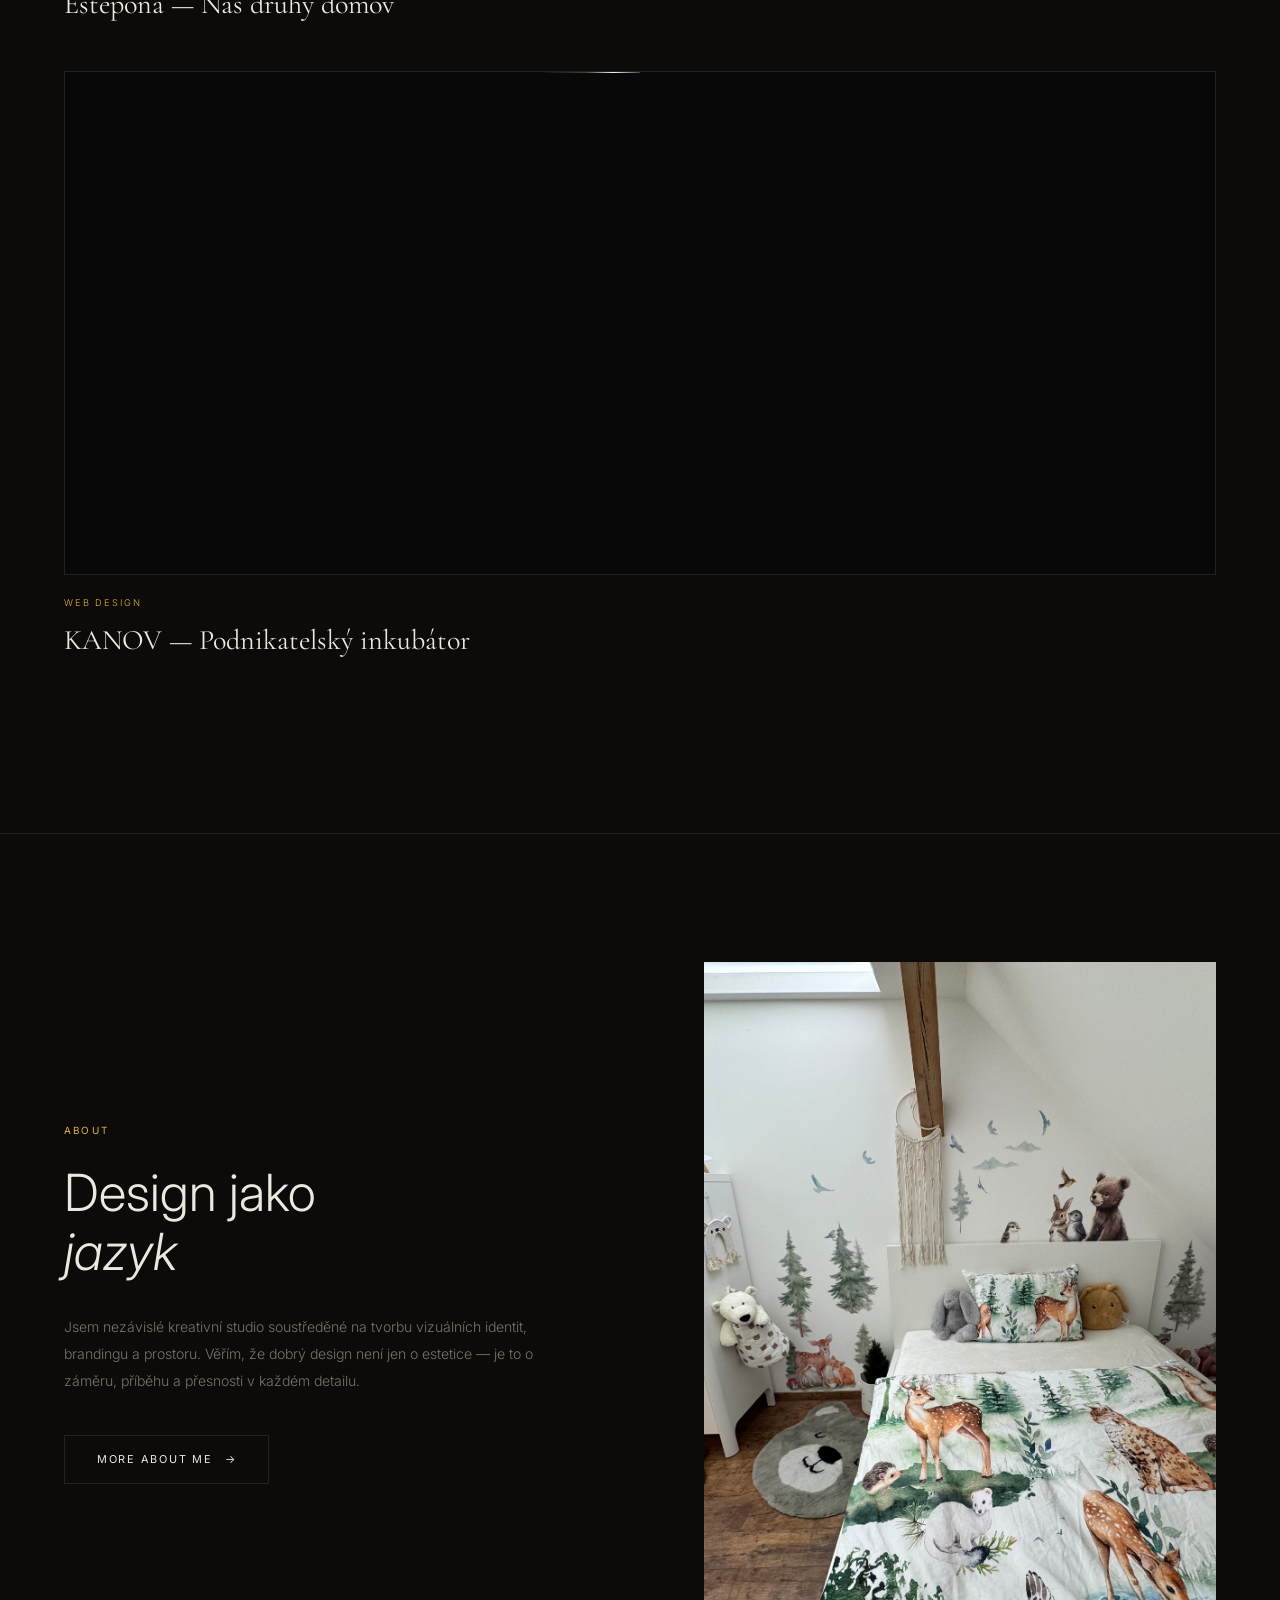
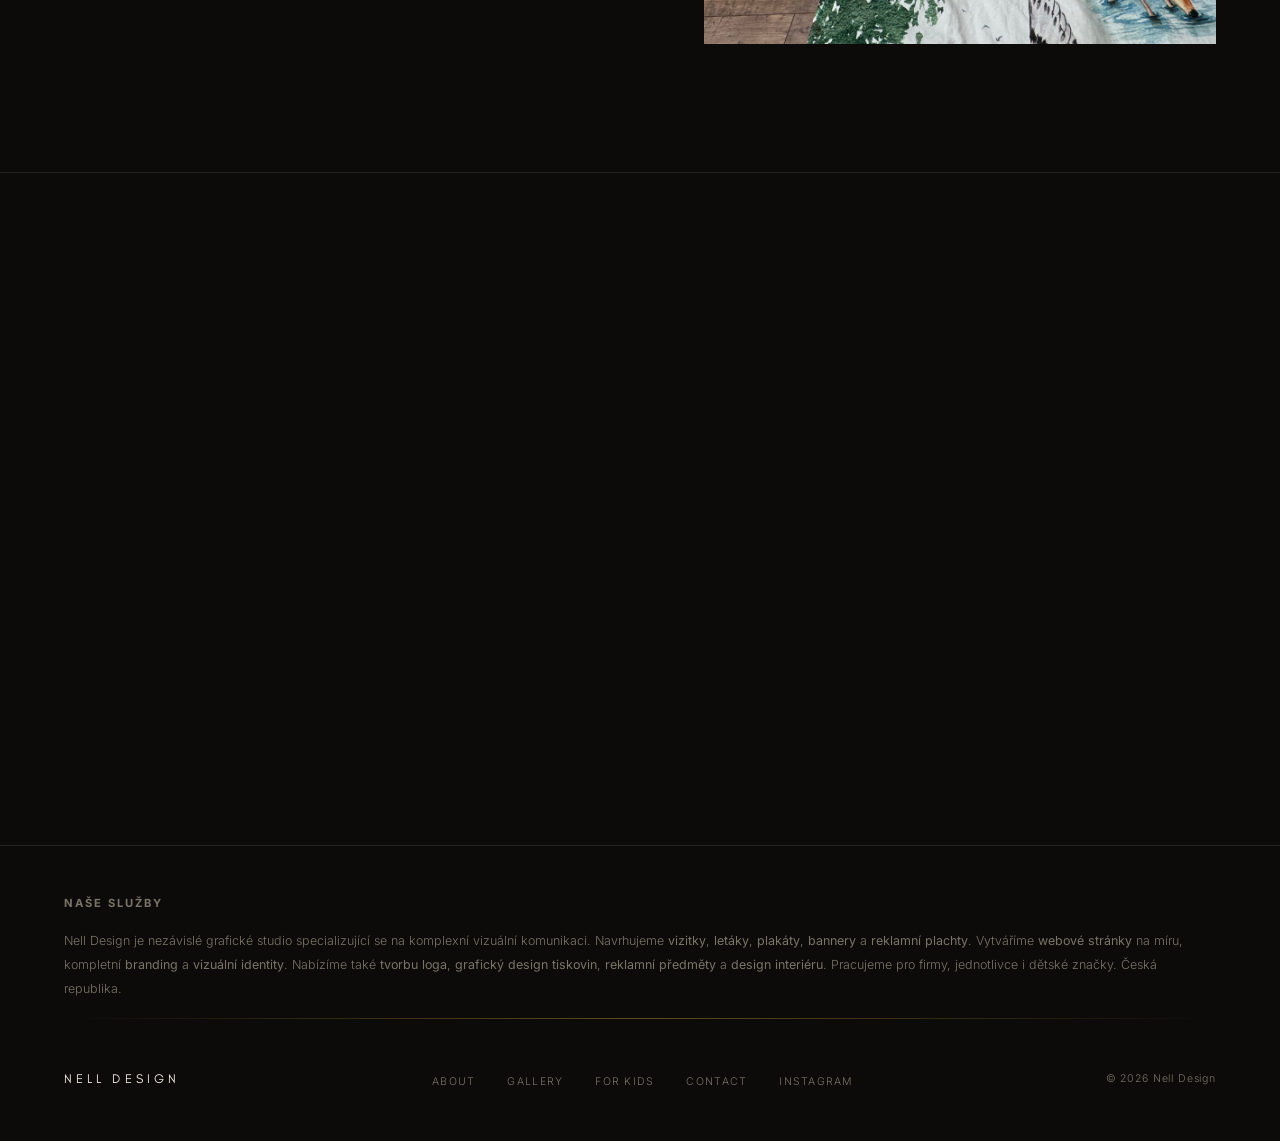
==== commit 06d9b81e: "SEO: kompletní optimalizace všech stránek — klíčová slova, meta tagy, OG, canonical, structured data" ====
--- a/index.html
+++ b/index.html
@@ -3,15 +3,21 @@
 <head>
   <meta charset="UTF-8">
   <meta name="viewport" content="width=device-width, initial-scale=1.0">
-  <title>Nell Design — Design that works, design with intent</title>
-  <meta name="description" content="Nezávislé kreativní studio zaměřené na branding, vizuální identity, interiéry a digitální obsah.">
+  <title>Nell Design — Grafické studio | Branding, Vizitky, Letáky, Weby, Grafický design</title>
+  <meta name="description" content="Nezávislé grafické studio Nell Design. Tvoříme branding, vizuální identity, vizitky, letáky, plakáty, bannery, reklamní plachty, webové stránky a design interiéru. Česká republika.">
+  <meta name="keywords" content="grafické studio, grafický design, branding, vizuální identita, vizitka, vizitky, leták, letáky, plakát, plakáty, banner, bannery, reklamní plachta, reklamní plachty, webové stránky, tvorba webových stránek, logo, tvorba loga, tiskoviny, design interiéru, reklamní předměty, kreativní studio, Nell Design">
+  <meta name="author" content="Nell Haak — Nell Design">
+  <meta name="robots" content="index, follow">
+  <link rel="canonical" href="https://www.nelldesign.pro/">
+  <meta name="google-site-verification" content="yNFPkFBbBJByjtqo6oIdgikneWxjjEmVkpWvV5gARIg">
 
   <!-- Open Graph -->
   <meta property="og:type" content="website">
   <meta property="og:url" content="https://www.nelldesign.pro/">
-  <meta property="og:title" content="Nell Design — Design that works, design with intent">
-  <meta property="og:description" content="Nezávislé kreativní studio. Branding, vizuální identity, interiéry a digitální obsah.">
+  <meta property="og:title" content="Nell Design — Grafické studio | Branding, Vizitky, Letáky, Weby">
+  <meta property="og:description" content="Nezávislé grafické studio. Vizitky, letáky, plakáty, bannery, reklamní plachty, branding, webové stránky a design interiéru.">
   <meta property="og:locale" content="cs_CZ">
+  <meta property="og:site_name" content="Nell Design">
 
   <!-- Structured data -->
   <script type="application/ld+json">
@@ -41,11 +47,25 @@
     "serviceType": [
       "Branding",
       "Vizuální identita",
+      "Grafický design",
+      "Tvorba loga",
+      "Vizitky",
+      "Letáky",
+      "Plakáty",
+      "Bannery",
+      "Reklamní plachty",
+      "Tiskoviny",
+      "Reklamní předměty",
+      "Tvorba webových stránek",
+      "Web design",
       "Design interiéru",
-      "Tvorba webových stránek",
-      "Social media design",
-      "Tiskoviny"
-    ]
+      "Social media design"
+    ],
+    "areaServed": {
+      "@type": "Country",
+      "name": "Česká republika"
+    },
+    "priceRange": "$$"
   }
   </script>
 
@@ -524,6 +544,26 @@
     </div>
   </section>
 
+  <!-- SEO text block — viditelný jen crawlerům, vizuálně minimální -->
+  <section style="padding:3rem 5vw 1rem;border-top:1px solid var(--border);">
+    <div style="max-width:72rem;margin:0 auto;">
+      <h2 style="font-size:0.7rem;letter-spacing:0.18em;text-transform:uppercase;color:var(--text-muted);margin-bottom:1rem;">Naše služby</h2>
+      <p style="font-size:0.78rem;line-height:1.9;color:var(--text-muted);">
+        Nell Design je nezávislé grafické studio specializující se na komplexní vizuální komunikaci.
+        Navrhujeme <strong style="color:var(--text-muted);font-weight:400;">vizitky</strong>, <strong style="color:var(--text-muted);font-weight:400;">letáky</strong>,
+        <strong style="color:var(--text-muted);font-weight:400;">plakáty</strong>, <strong style="color:var(--text-muted);font-weight:400;">bannery</strong>
+        a <strong style="color:var(--text-muted);font-weight:400;">reklamní plachty</strong>.
+        Vytváříme <strong style="color:var(--text-muted);font-weight:400;">webové stránky</strong> na míru, kompletní
+        <strong style="color:var(--text-muted);font-weight:400;">branding</strong> a <strong style="color:var(--text-muted);font-weight:400;">vizuální identity</strong>.
+        Nabízíme také <strong style="color:var(--text-muted);font-weight:400;">tvorbu loga</strong>,
+        <strong style="color:var(--text-muted);font-weight:400;">grafický design tiskovin</strong>,
+        <strong style="color:var(--text-muted);font-weight:400;">reklamní předměty</strong> a
+        <strong style="color:var(--text-muted);font-weight:400;">design interiéru</strong>.
+        Pracujeme pro firmy, jednotlivce i dětské značky. Česká republika.
+      </p>
+    </div>
+  </section>
+
   <!-- Footer -->
   <footer>
     <span class="footer-logo">Nell Design</span>
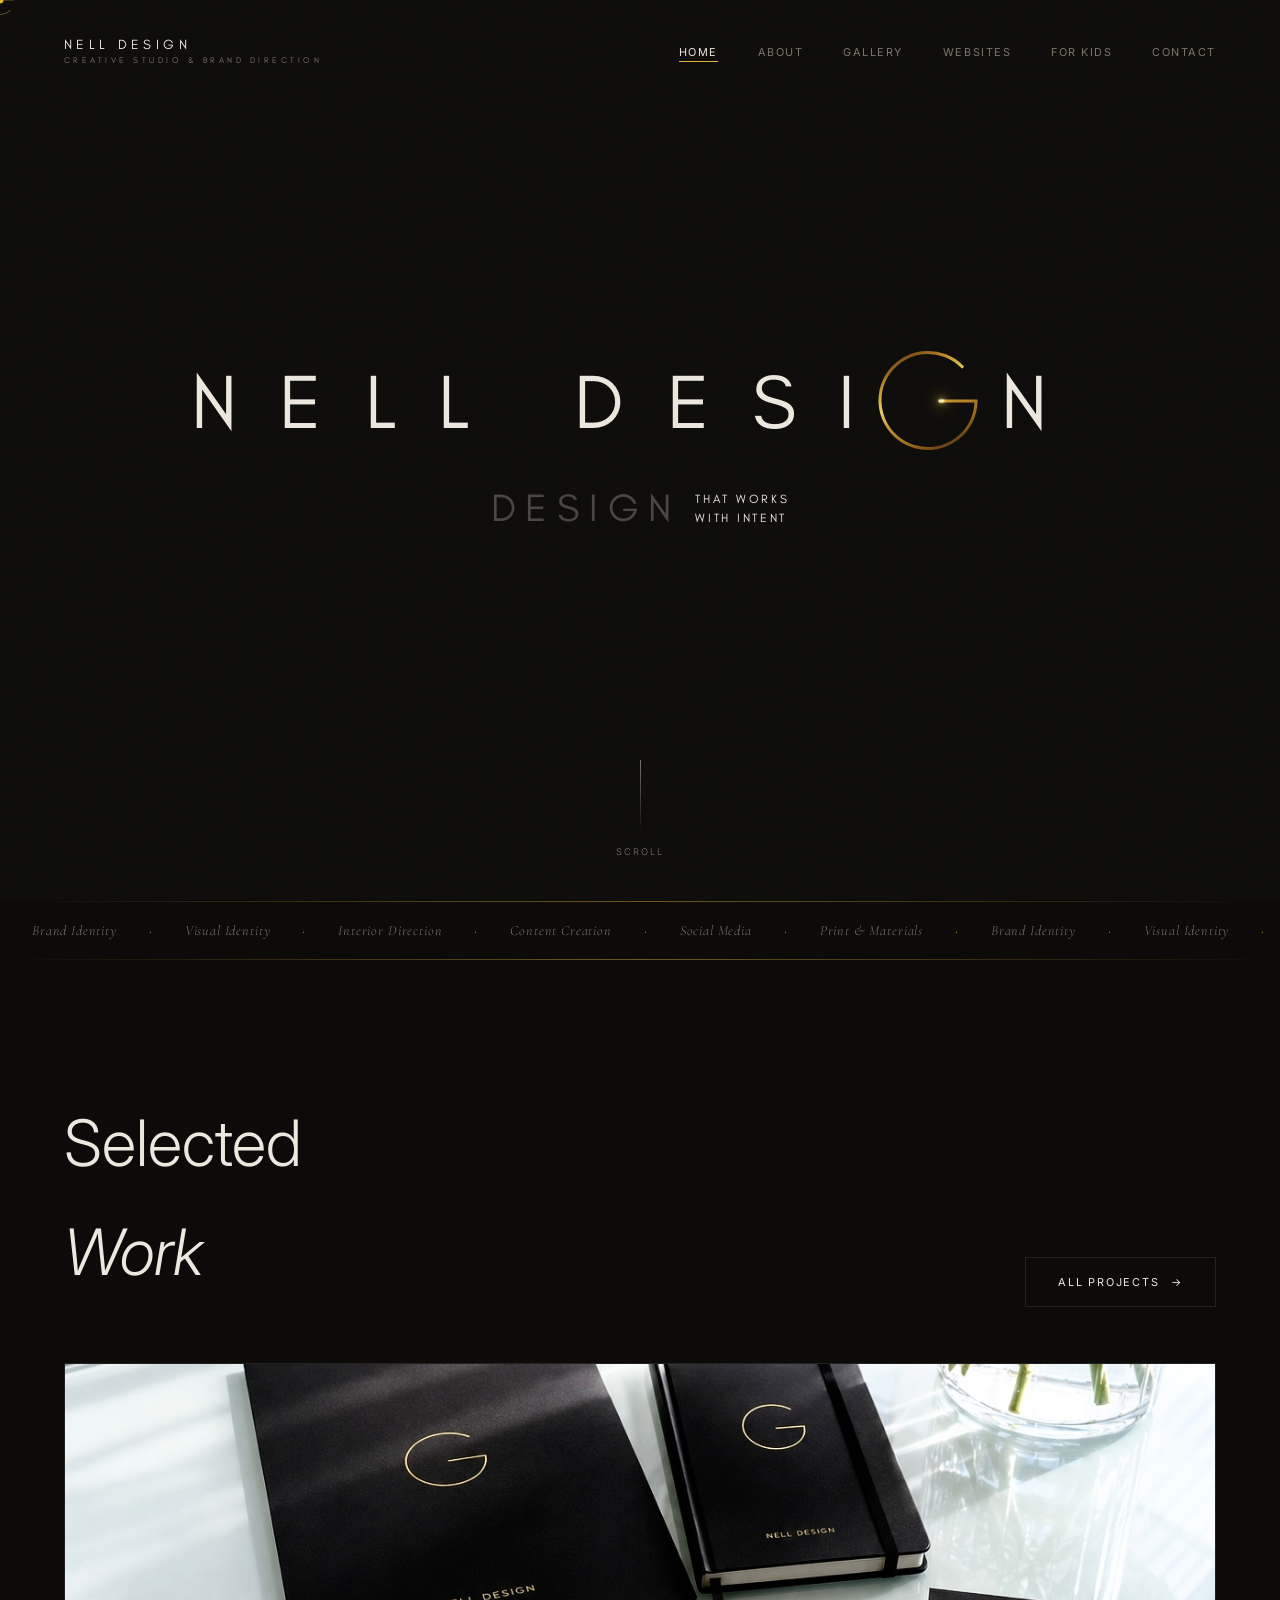
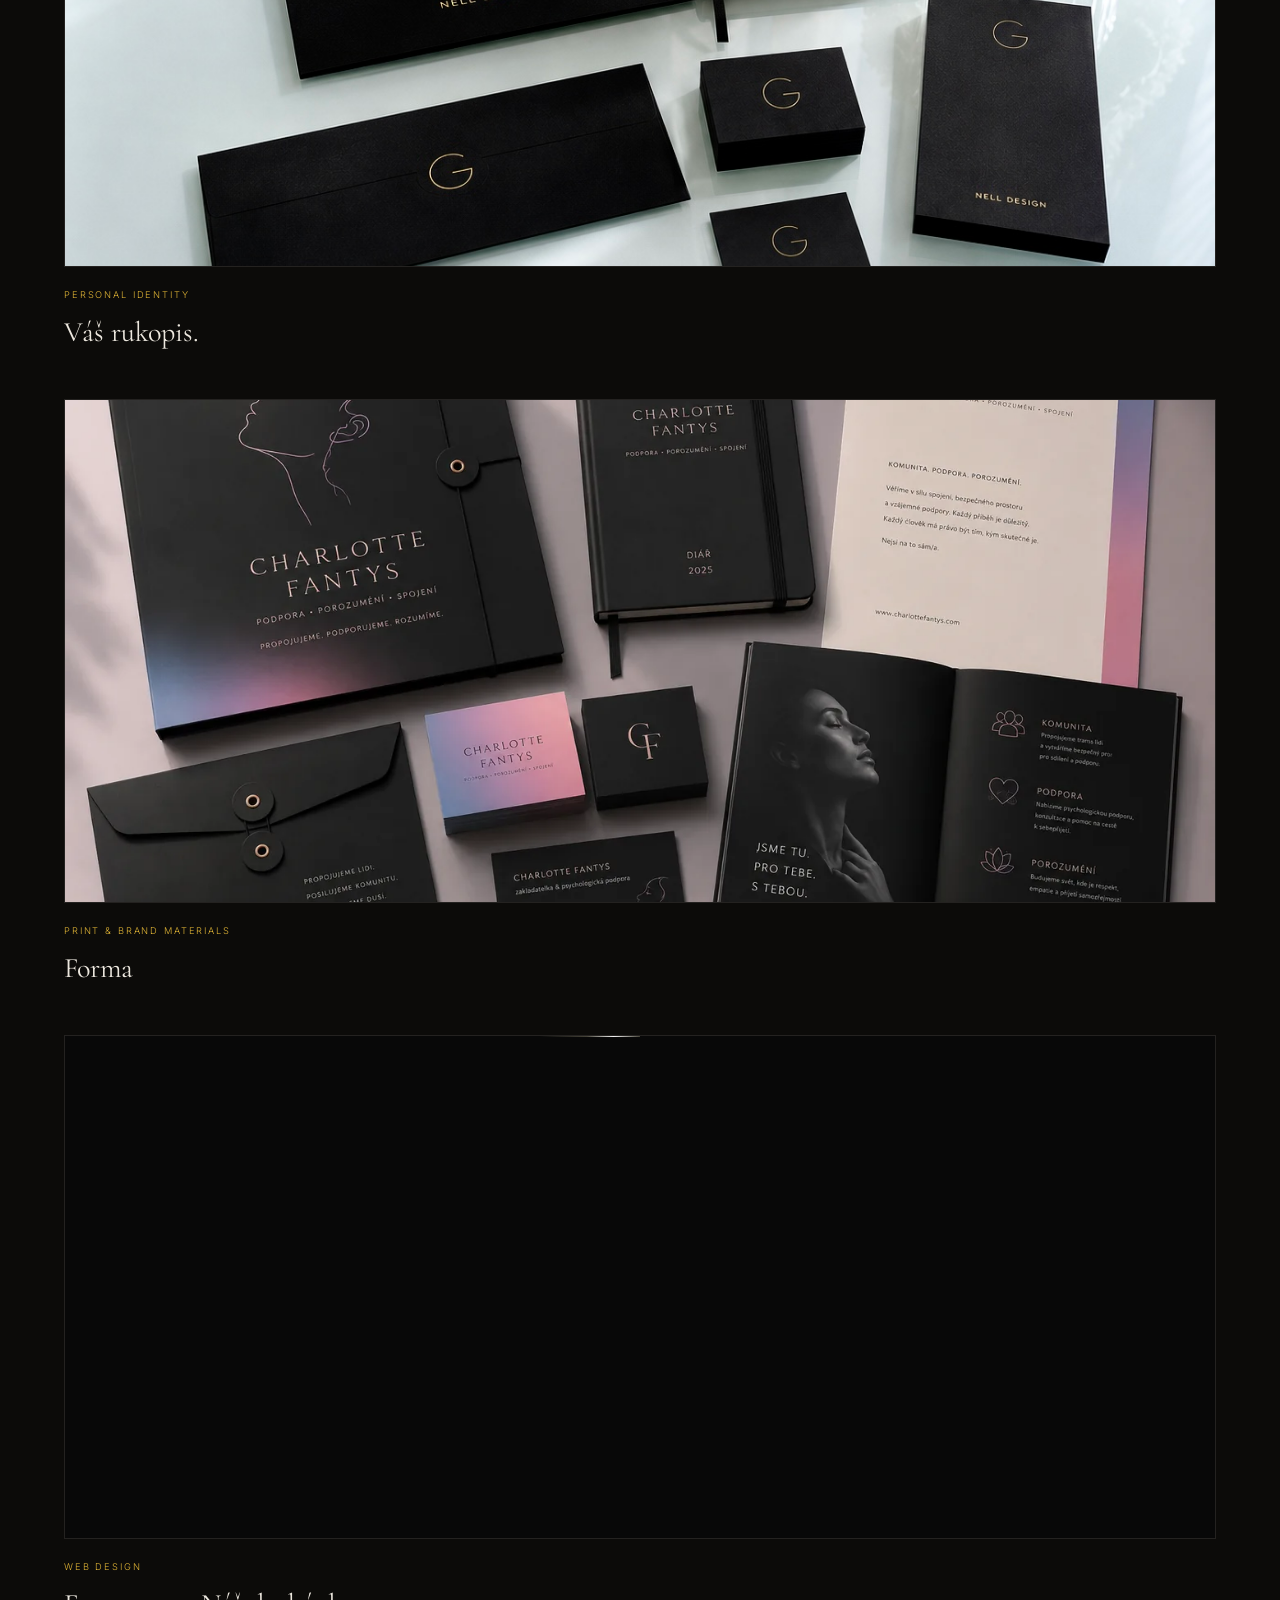
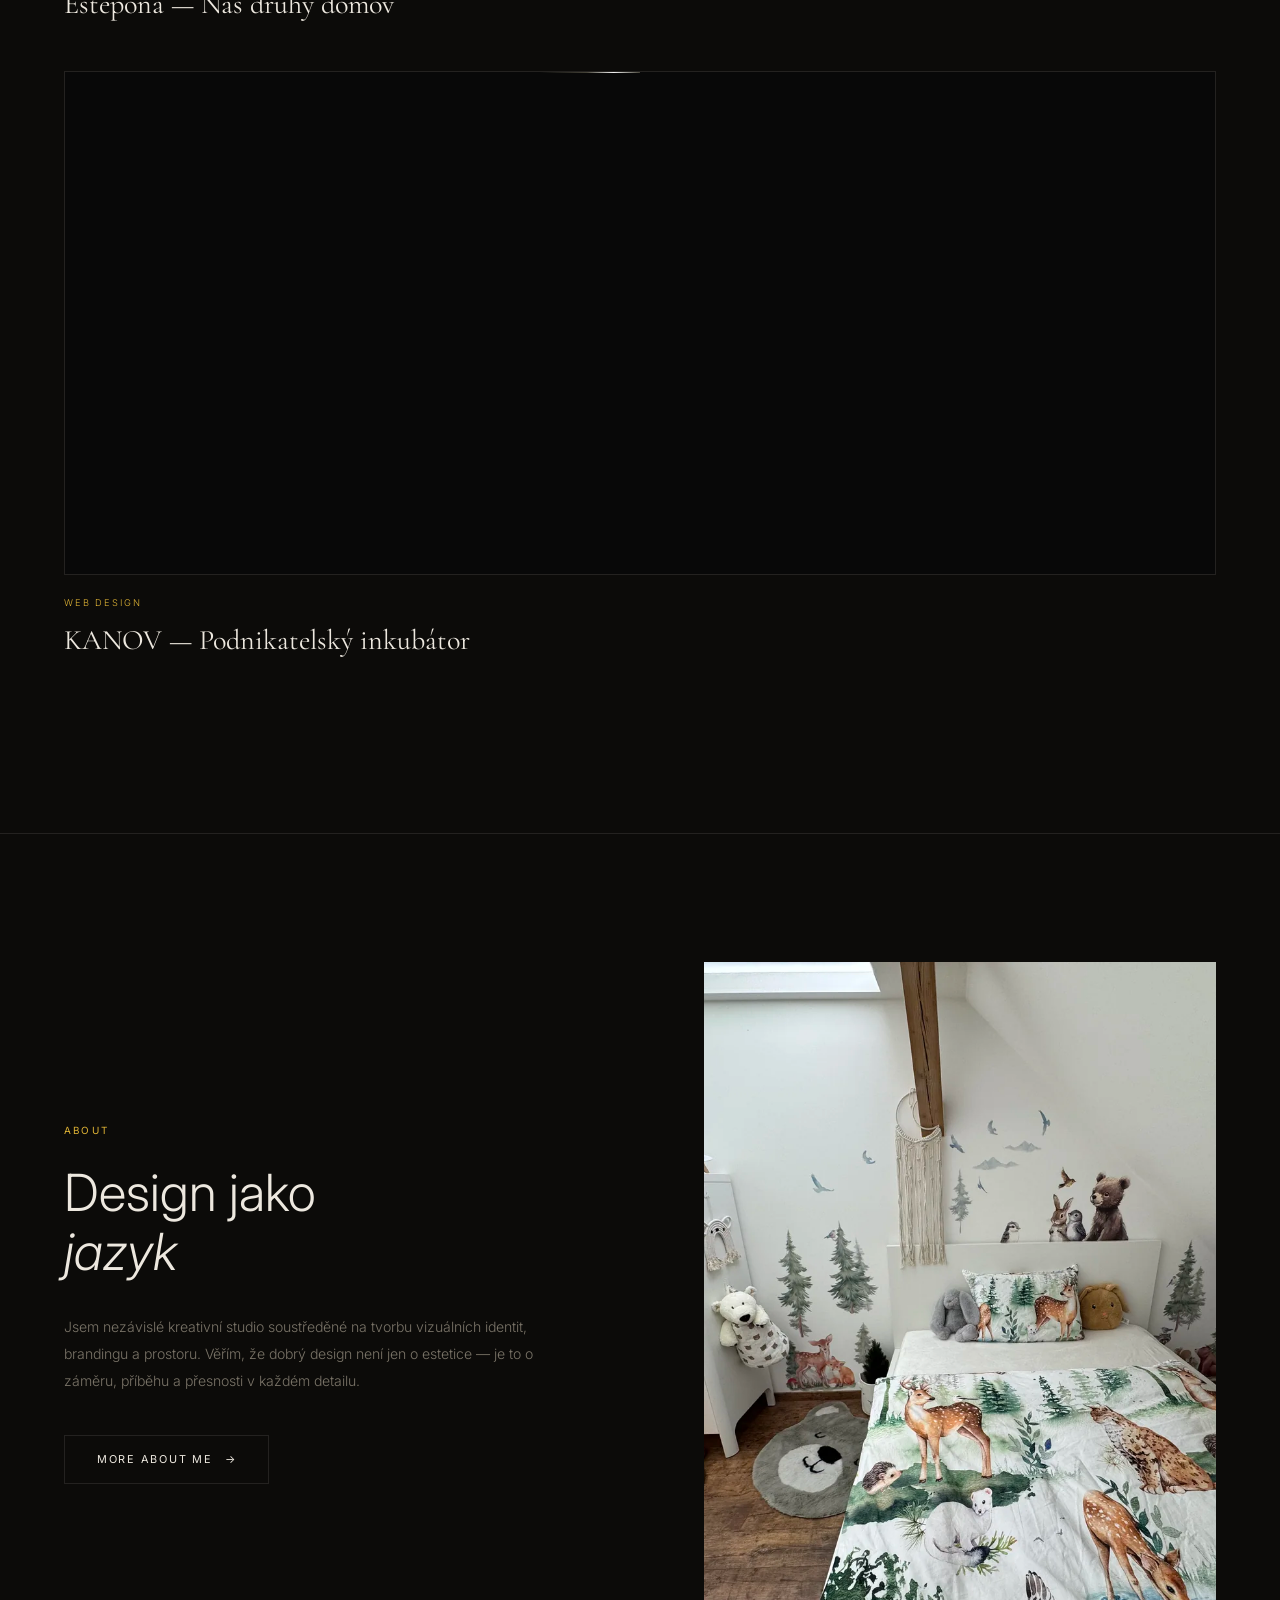
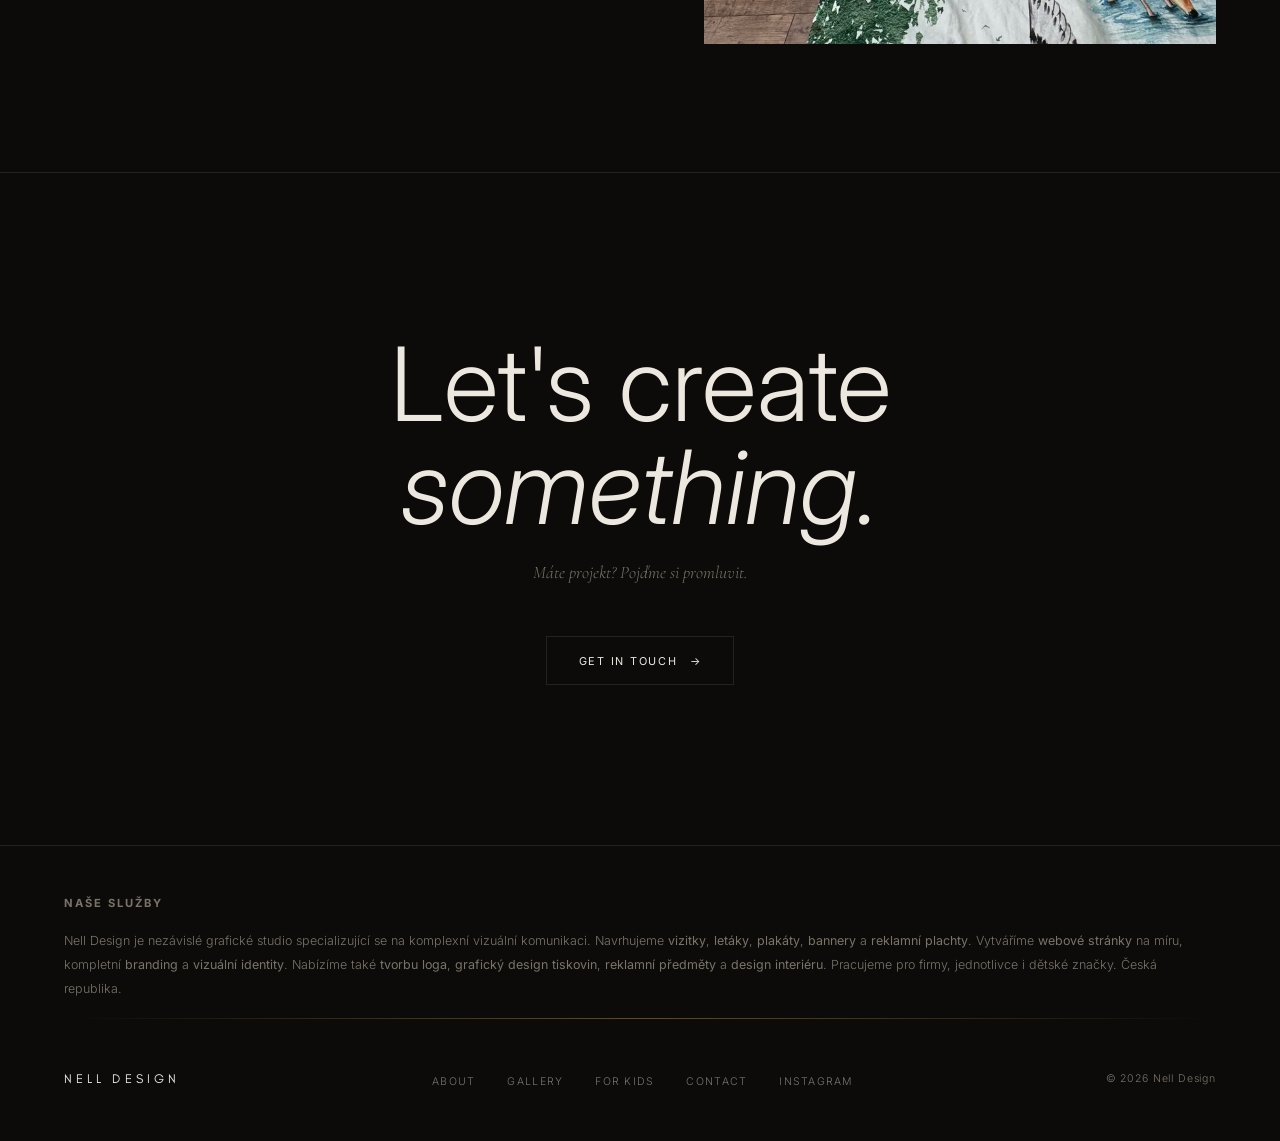
==== commit 267bda7f: "perf: WebP images, async fonts, main landmark, lazy loading, llms.txt" ====
--- a/index.html
+++ b/index.html
@@ -69,6 +69,10 @@
   }
   </script>
 
+    <link rel="preconnect" href="https://fonts.googleapis.com">
+  <link rel="preconnect" href="https://fonts.gstatic.com" crossorigin>
+  <link rel="stylesheet" href="https://fonts.googleapis.com/css2?family=Cormorant+Garamond:ital,wght@0,300;0,400;0,500;0,600;1,300;1,400&family=Inter:wght@300;400;500&display=swap" media="print" onload="this.media='all'">
+  <noscript><link rel="stylesheet" href="https://fonts.googleapis.com/css2?family=Cormorant+Garamond:ital,wght@0,300;0,400;0,500;0,600;1,300;1,400&family=Inter:wght@300;400;500&display=swap"></noscript>
   <link rel="stylesheet" href="style.css">
   <style>
     /* ─── Hero ─── */
@@ -420,6 +424,8 @@
       <span></span><span></span>
     </button>
   </nav>
+
+  <main id="main-content">
 
   <!-- Hero -->
   <section class="hero">
@@ -498,7 +504,7 @@
       </div>
       <div class="project-card" data-reveal data-delay="1">
         <div class="project-thumb">
-          <img src="assets/charlotte-fantys.png" alt="Forma — print & brand materials">
+          <img src="assets/charlotte-fantys.webp" loading="lazy" alt="Forma — print & brand materials">
         </div>
         <div class="project-info">
           <p class="project-cat">Print &amp; Brand Materials</p>
@@ -531,7 +537,7 @@
       <a href="about.html" class="btn">More about me <span class="btn-arrow">→</span></a>
     </div>
     <div class="about-teaser-img" data-reveal data-delay="2">
-      <img src="assets/kids-po-IMG_1402.jpg" alt="For Kids — rekonstrukce pokojíčku" style="width:100%;aspect-ratio:3/4;object-fit:cover;display:block;">
+      <img src="assets/kids-po-img_1402.webp" loading="lazy" alt="For Kids — rekonstrukce pokojíčku" style="width:100%;aspect-ratio:3/4;object-fit:cover;display:block;">
     </div>
   </section>
 
@@ -565,6 +571,8 @@
   </section>
 
   <!-- Footer -->
+  </main>
+
   <footer>
     <span class="footer-logo">Nell Design</span>
     <ul class="footer-links">
--- a/style.css
+++ b/style.css
@@ -2,7 +2,7 @@
    NELL DESIGN — Global Stylesheet
    ============================================================ */
 
-@import url('https://fonts.googleapis.com/css2?family=Cormorant+Garamond:ital,wght@0,300;0,400;0,500;0,600;1,300;1,400&family=Inter:wght@300;400;500&display=swap');
+/* Google Fonts loaded via <link> in HTML for non-blocking rendering */
 
 @font-face {
   font-family: 'Glacial Indifference';
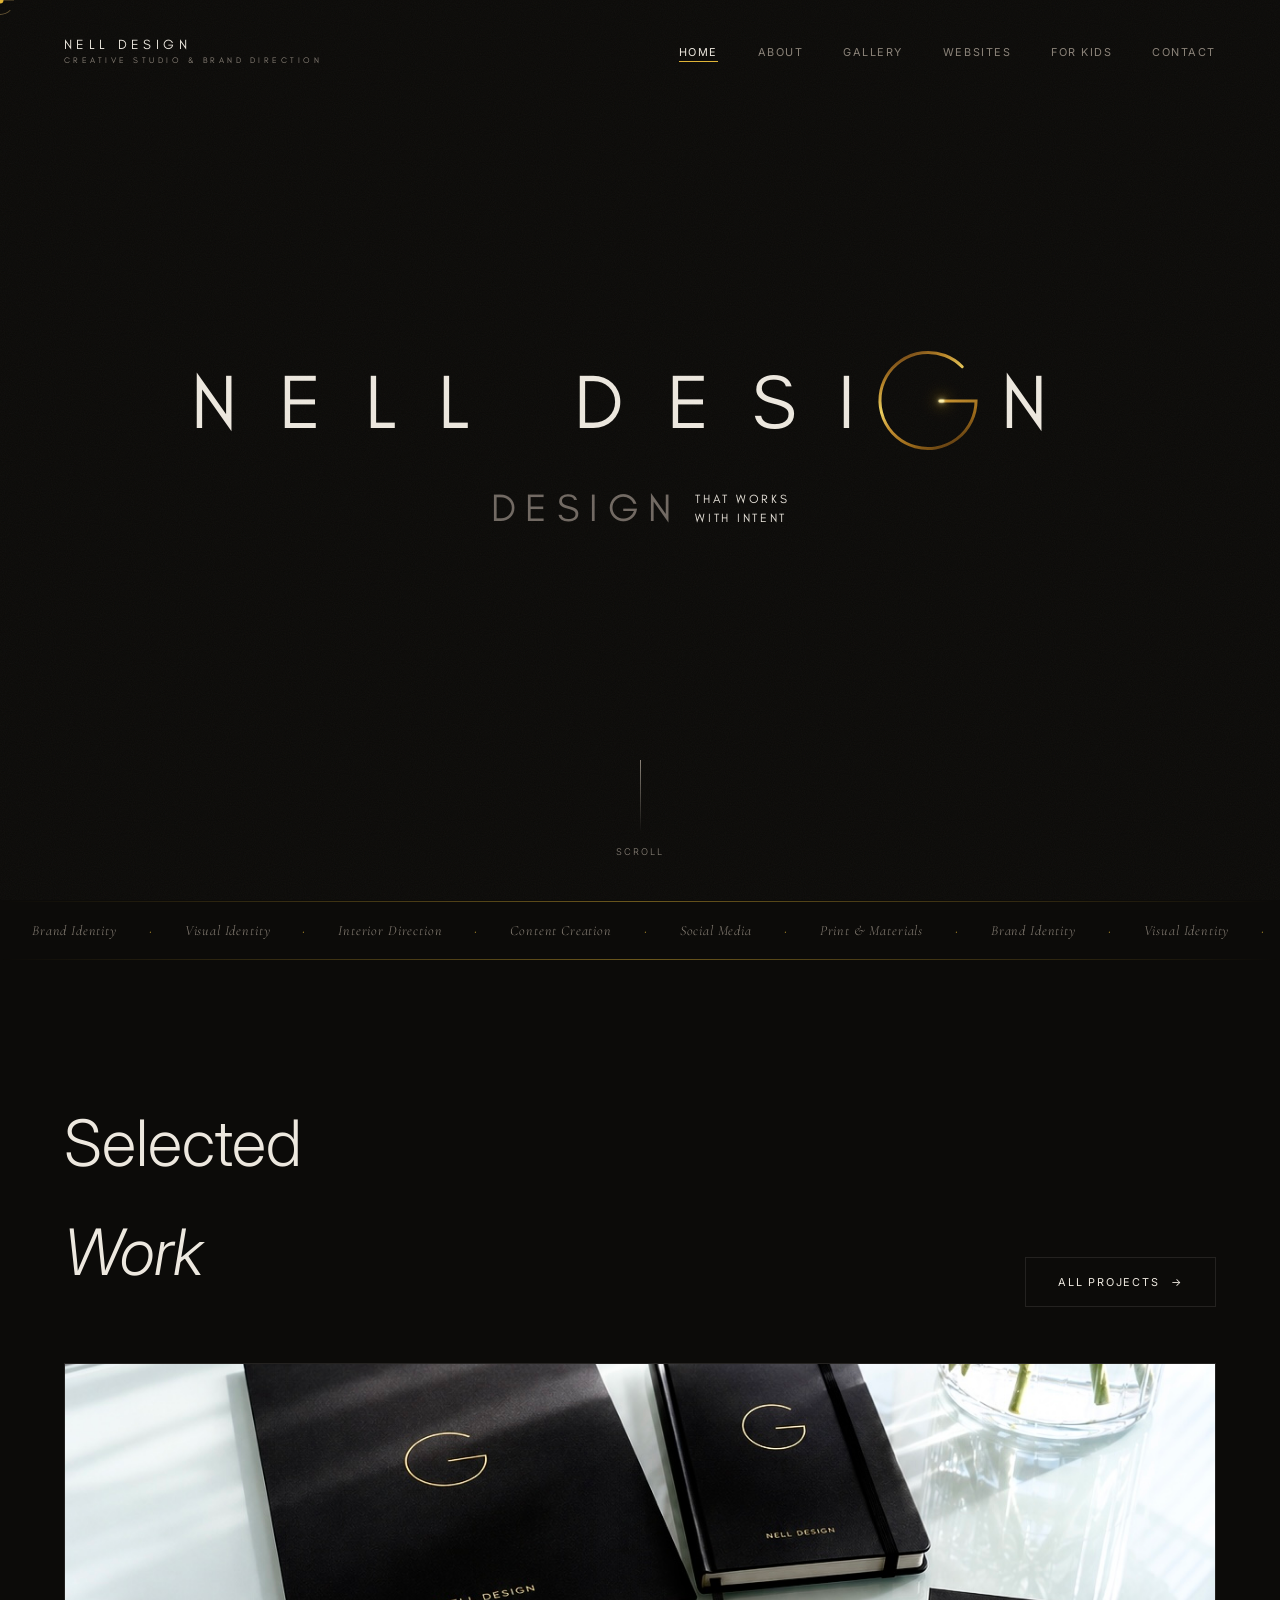
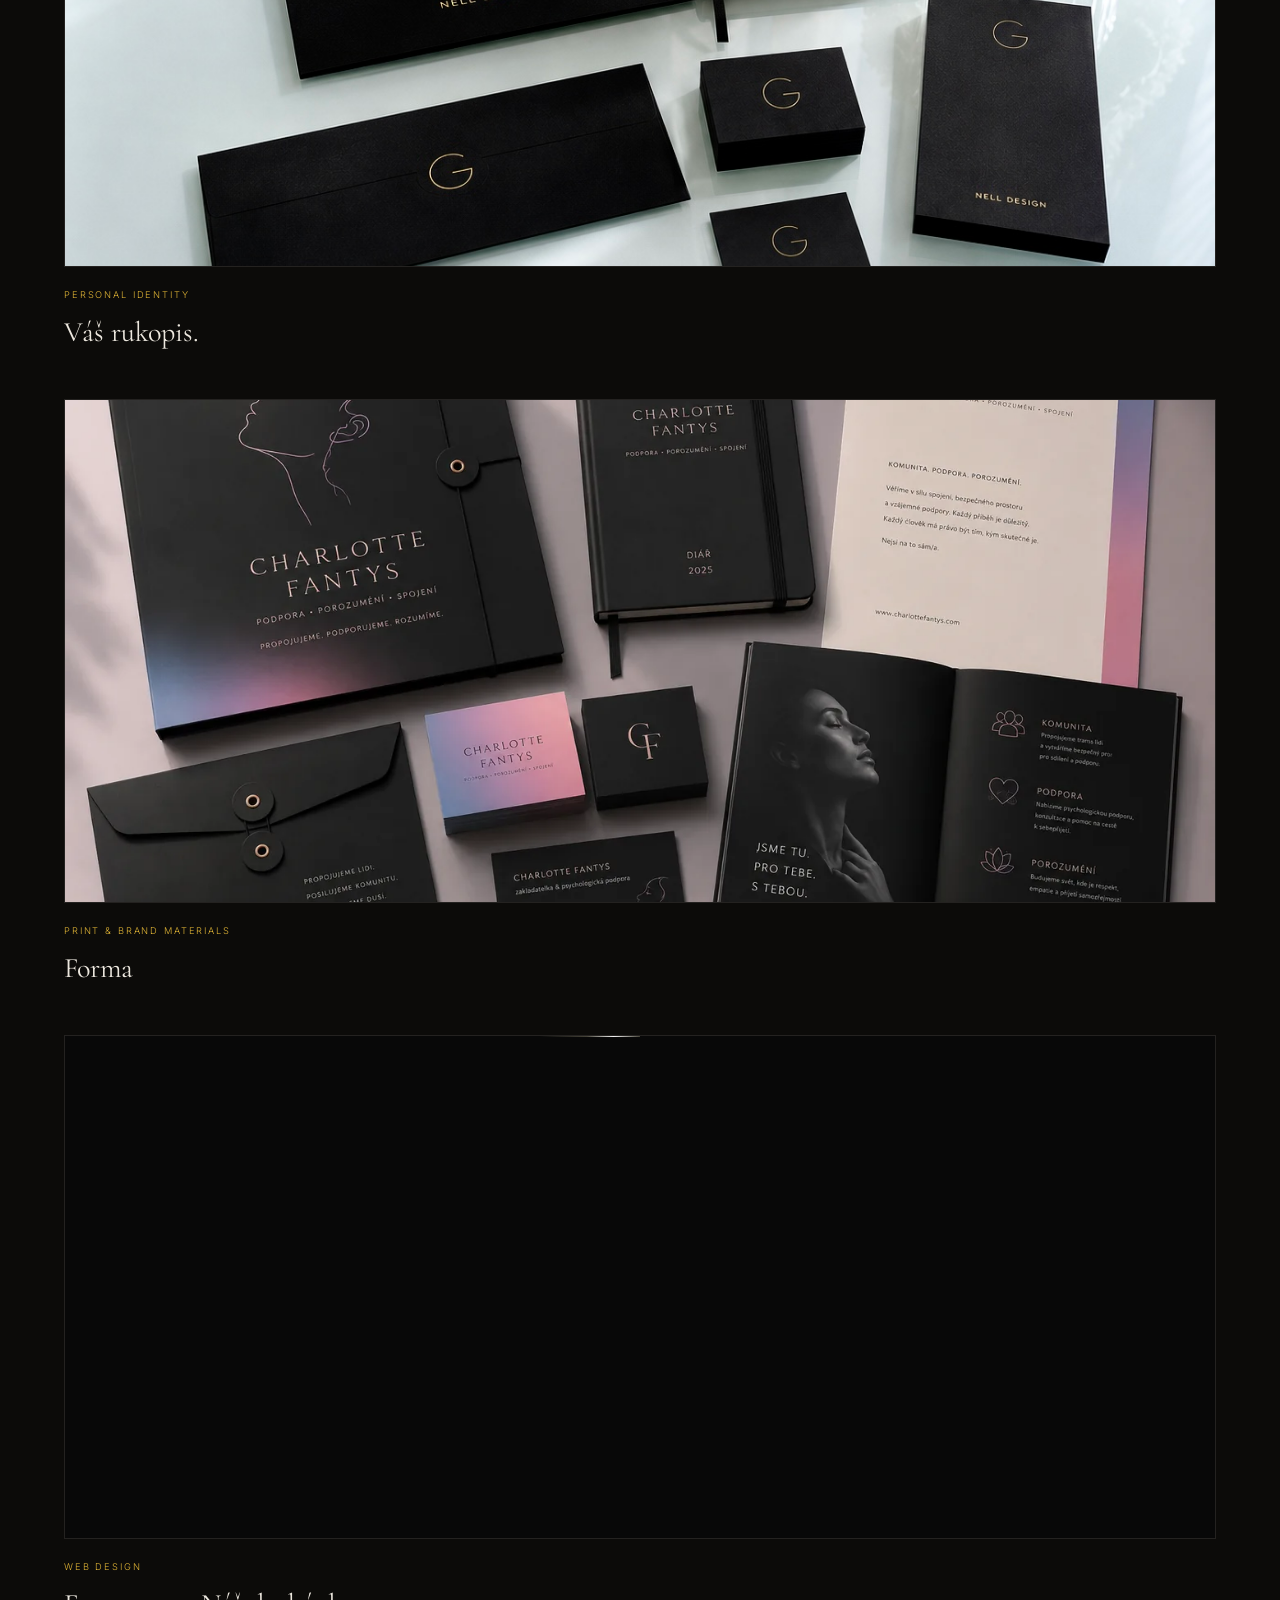
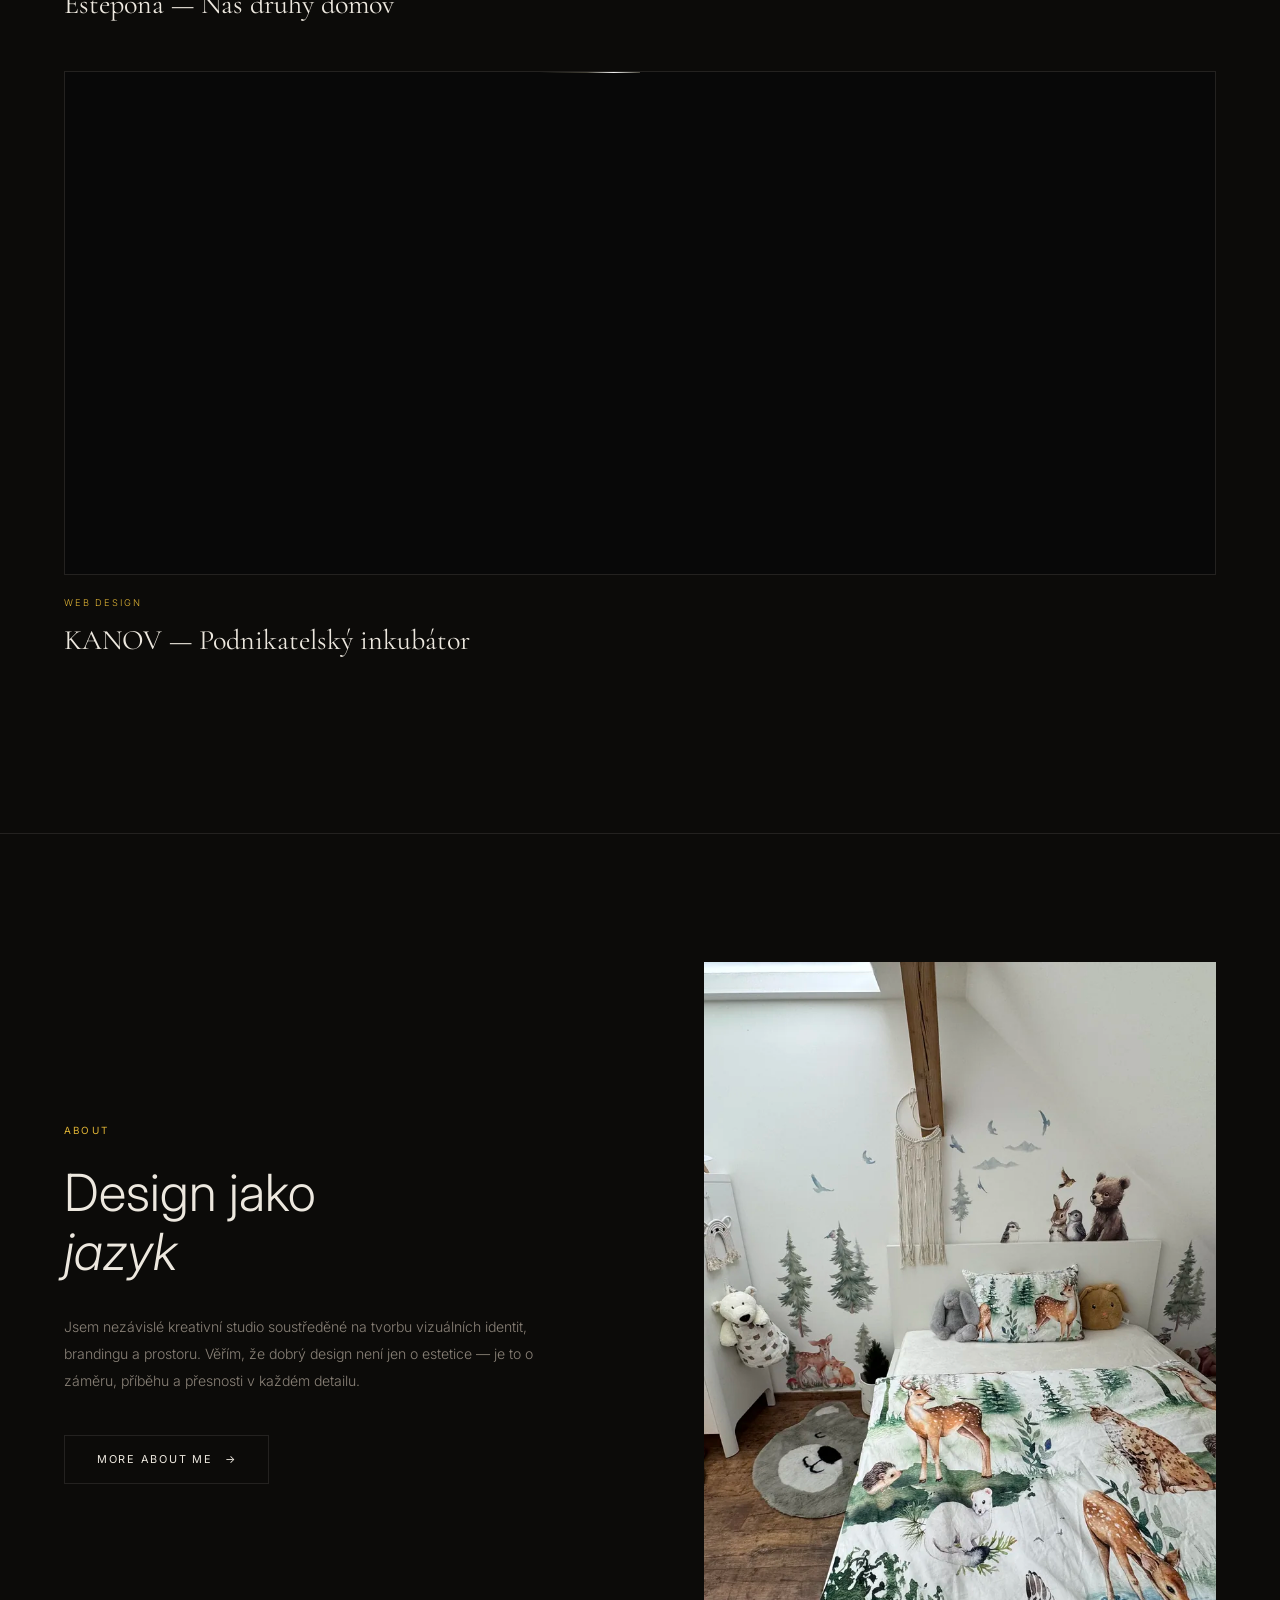
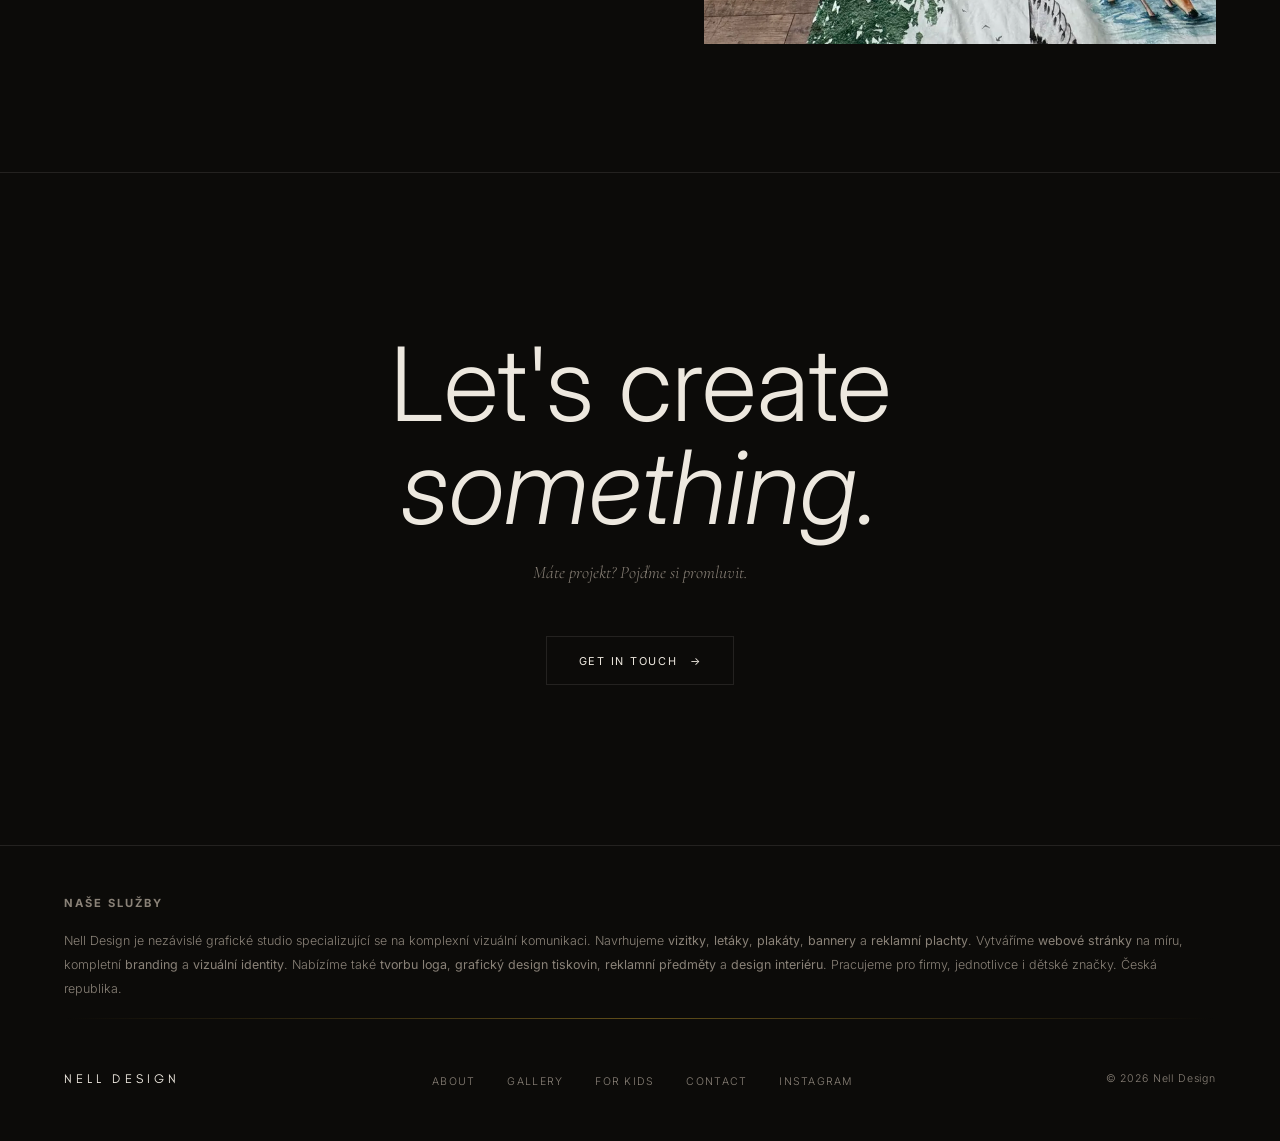
==== commit bc7d248e: "a11y: fix color contrast ratios for WCAG AA compliance" ====
--- a/index.html
+++ b/index.html
@@ -104,10 +104,13 @@
       letter-spacing: 0.55em;
       text-transform: uppercase;
       line-height: 1.1;
-      opacity: 0;
-      animation: fadeUp 1.2s var(--ease) .55s forwards;
+      animation: heroSlide 0.9s var(--ease) 0.1s both;
       position: relative;
       width: fit-content;
+    }
+    @keyframes heroSlide {
+      from { transform: translateY(20px); opacity: 0.01; }
+      to   { transform: none; opacity: 1; }
     }
     /* Záblesky z tahů písmen N a G */
     .glint-n, .glint-g { position: relative; display: inline-block; }
@@ -179,7 +182,7 @@
       font-weight: 300;
       letter-spacing: 0.25em;
       text-transform: uppercase;
-      color: #4a4440; /* tmavá teplá šedá — viditelná na černé, ale nevýrazná */
+      color: #716962; /* warm dark — passes WCAG AA 3:1 for large text (20pt+) */
     }
     .claim-rest {
       font-family: var(--display);
--- a/style.css
+++ b/style.css
@@ -32,7 +32,7 @@
   --bg-alt:     #131210;
   --border:     #242220;
   --text:       #ede8df;
-  --text-muted: #7a7468;
+  --text-muted: #8a8278; /* lightened for WCAG AA 4.5:1 contrast */
   --gold:       #e0b435;
   --serif:   'Cormorant Garamond', Georgia, serif;
   --sans:    'Inter', system-ui, -apple-system, sans-serif;
@@ -221,6 +221,7 @@
   display: flex;
   white-space: nowrap;
   animation: marquee 32s linear infinite;
+  will-change: transform;
 }
 .marquee-track span {
   font-family: var(--serif);
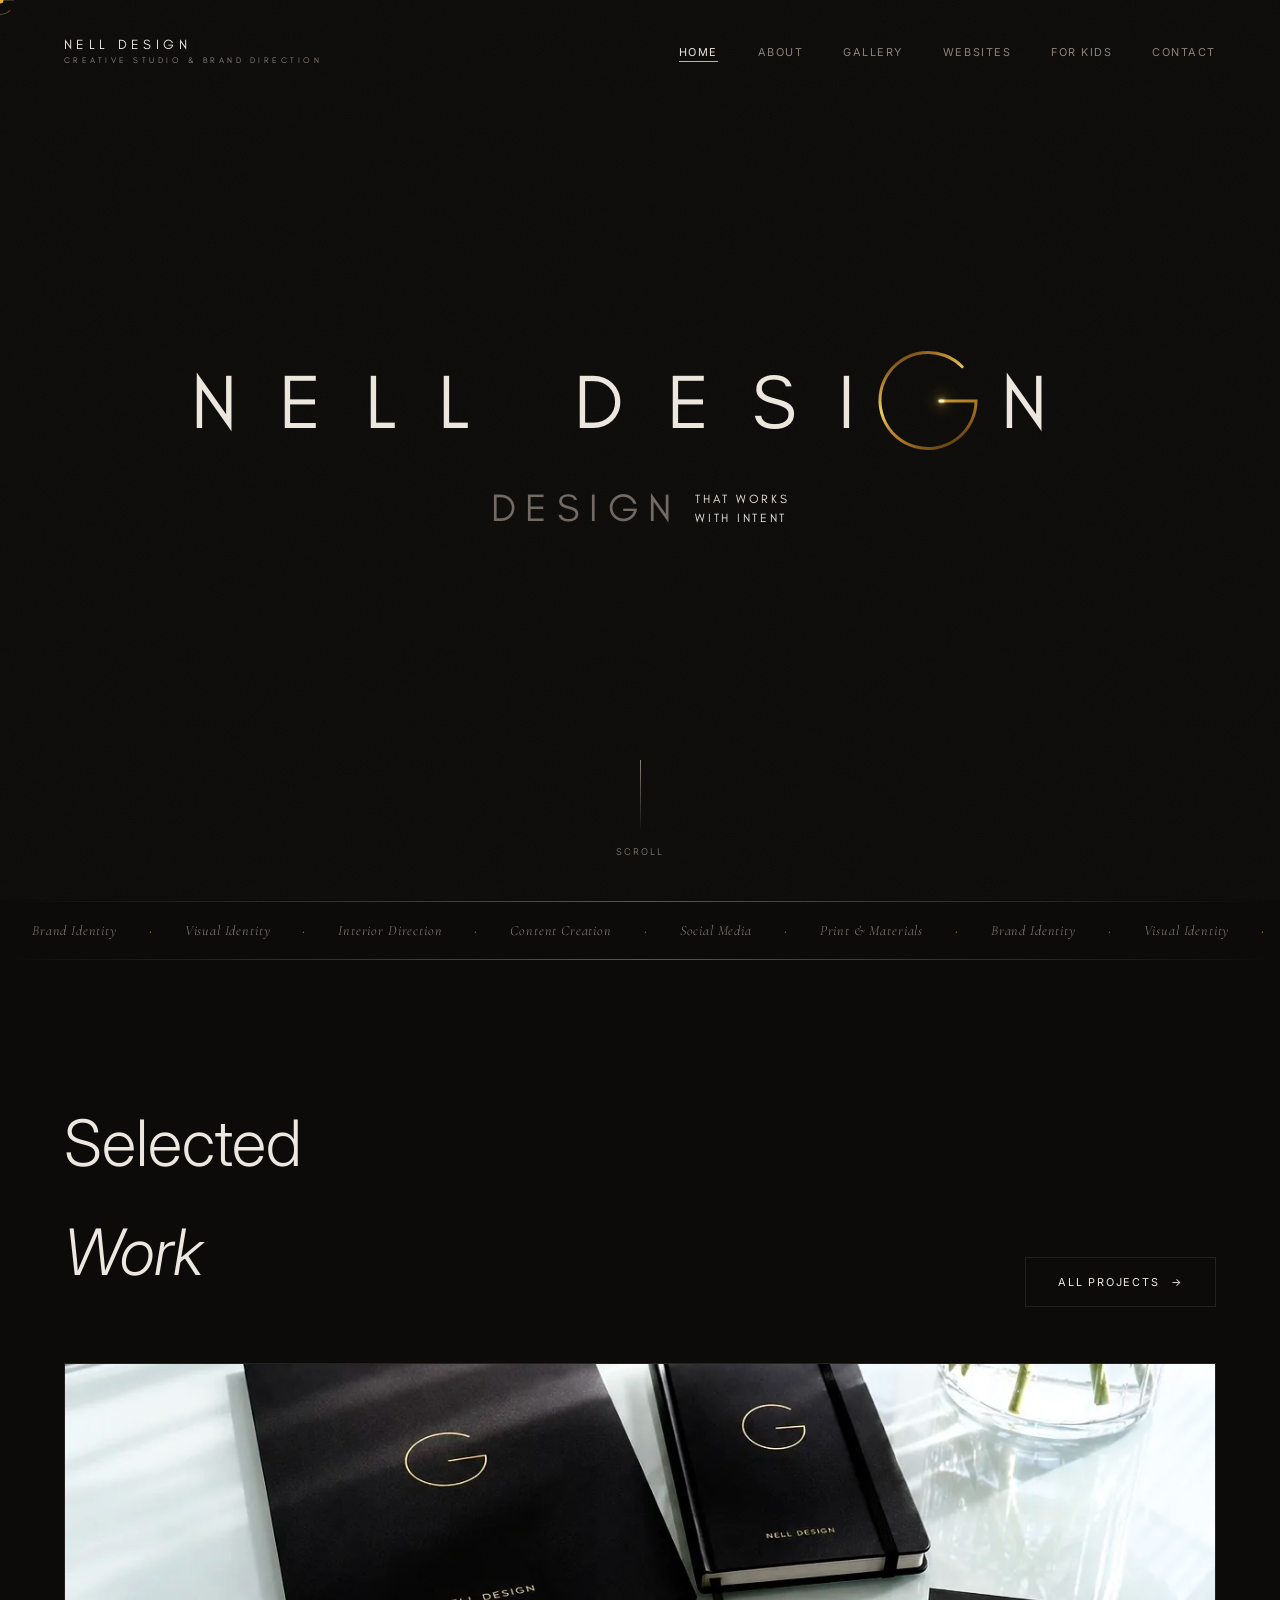
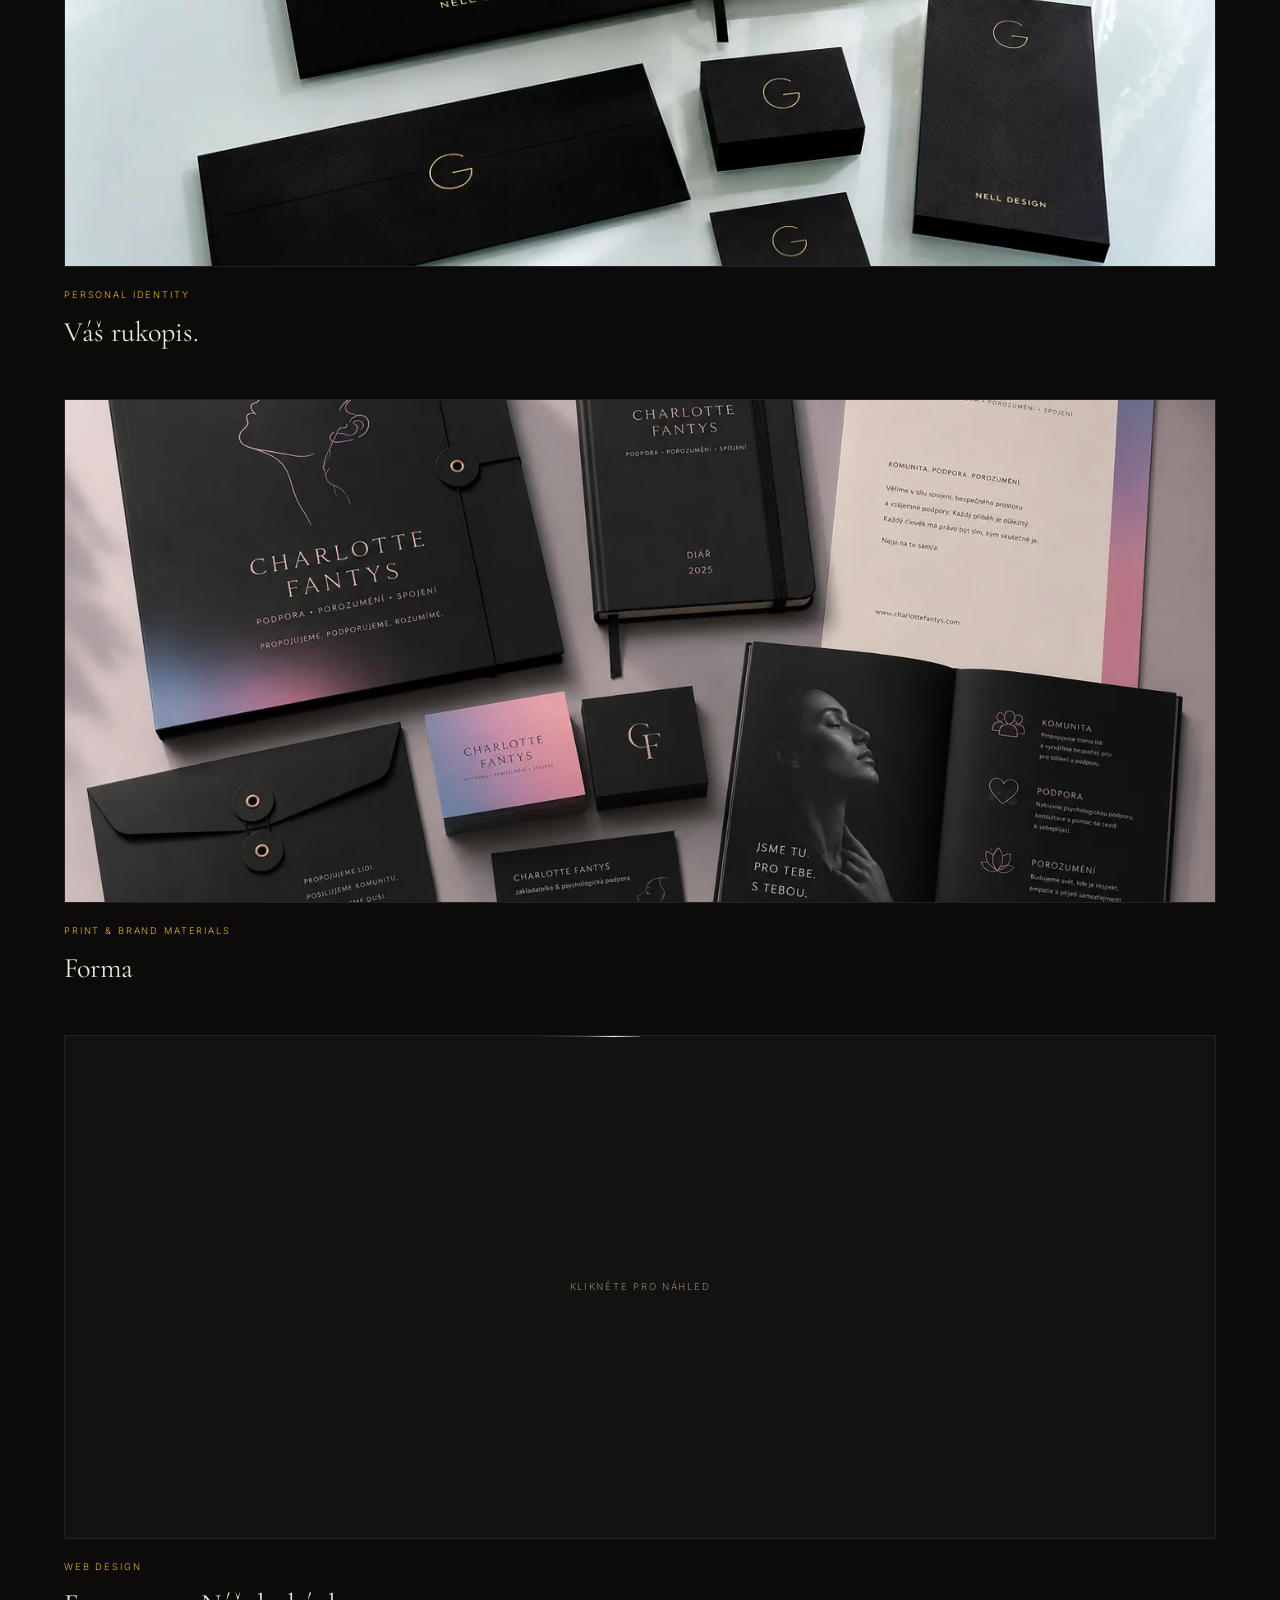
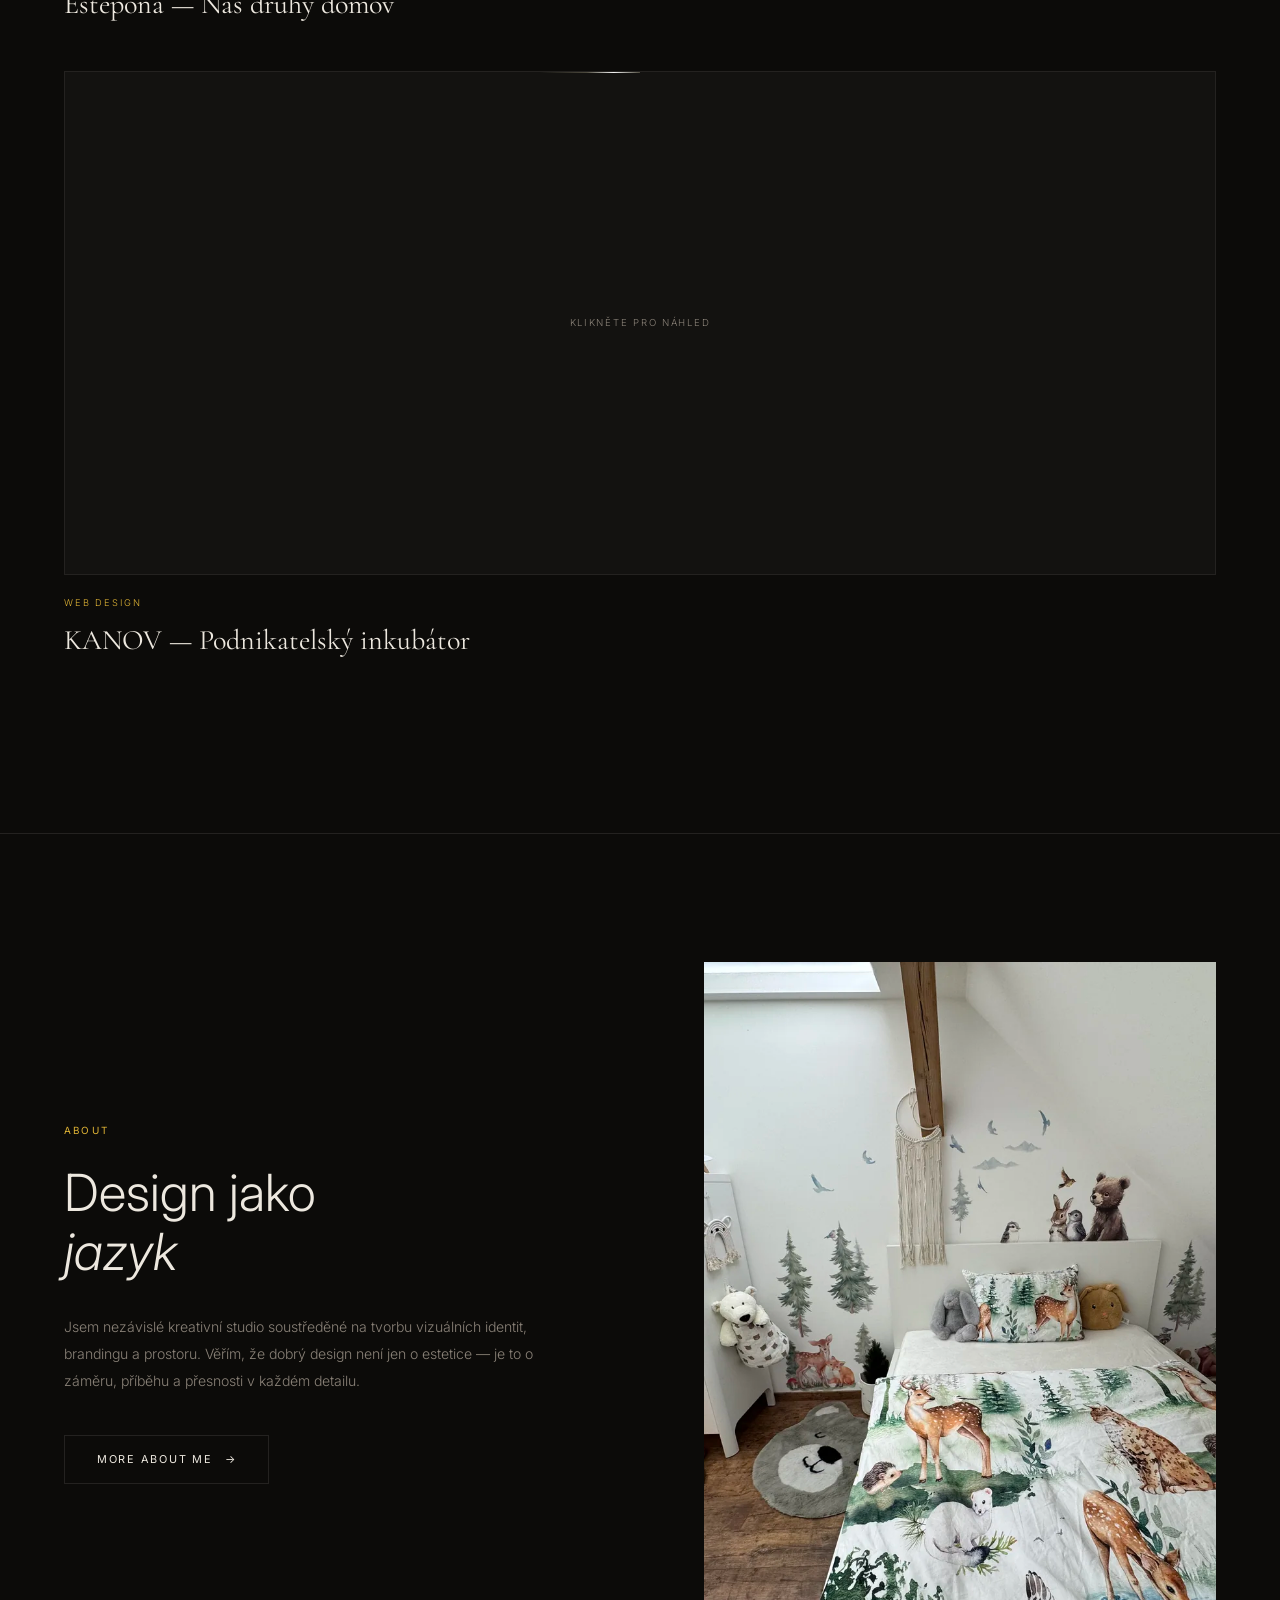
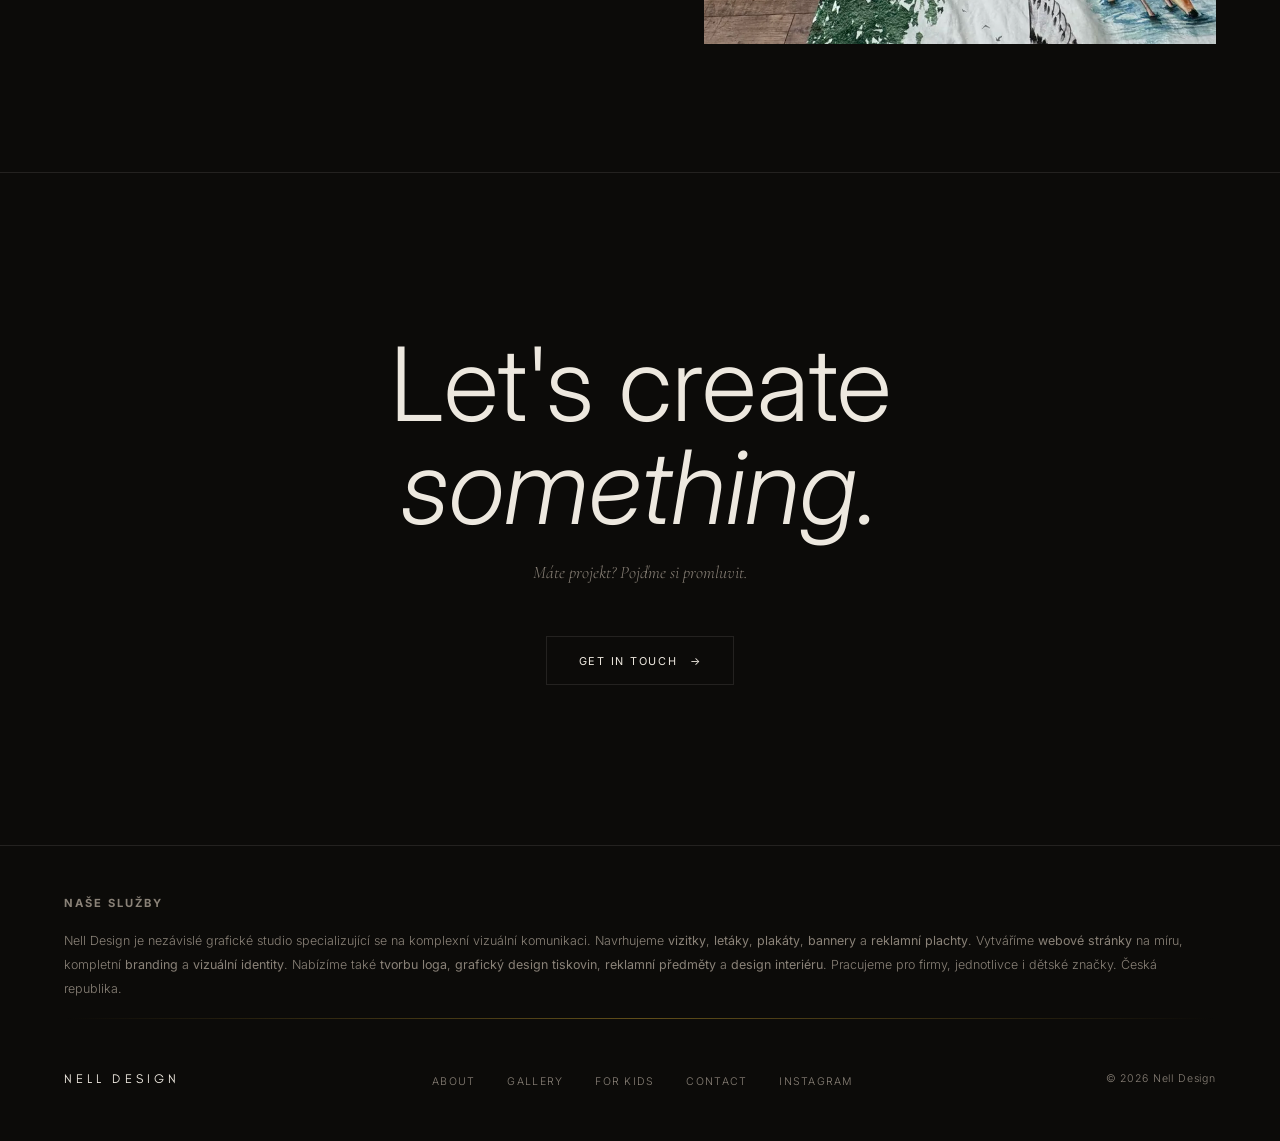
==== commit 4a221228: "perf: fix LCP, iframe load-on-click, g-nell WebP, accessibility - pageFade/fadeUp FROM opacity 0→0.0" ====
--- a/index.html
+++ b/index.html
@@ -104,13 +104,10 @@
       letter-spacing: 0.55em;
       text-transform: uppercase;
       line-height: 1.1;
-      animation: heroSlide 0.9s var(--ease) 0.1s both;
+      opacity: 0;
+      animation: fadeUp 1.2s var(--ease) .55s forwards;
       position: relative;
       width: fit-content;
-    }
-    @keyframes heroSlide {
-      from { transform: translateY(20px); opacity: 0.01; }
-      to   { transform: none; opacity: 1; }
     }
     /* Záblesky z tahů písmen N a G */
     .glint-n, .glint-g { position: relative; display: inline-block; }
@@ -232,7 +229,7 @@
       50% { opacity: .3; transform: scaleY(.5); transform-origin: top; }
     }
     @keyframes fadeUp {
-      from { opacity: 0; transform: translateY(22px); }
+      from { opacity: 0.001; transform: translateY(22px); }
       to   { opacity: 1; transform: none; }
     }
 
@@ -498,7 +495,7 @@
     <div class="projects-grid">
       <div class="project-card featured" data-reveal>
         <div class="project-thumb">
-          <img src="assets/g-nell.jpg" alt="Osobní identita — logo na zakázku">
+          <img src="assets/g-nell.webp" loading="lazy" alt="Osobní identita — logo na zakázku">
         </div>
         <div class="project-info">
           <p class="project-cat">Personal Identity</p>
@@ -636,26 +633,46 @@
       el.addEventListener('mouseleave', () => { cursor.classList.remove('hover'); ring.classList.remove('hover'); });
     });
 
-    // Web iframe thumbnails
+    // Web iframe thumbnails — load only on click (prevents loading full sites during PageSpeed test)
     [
-      { id: 'home-step',  url: 'https://www-estepona.pages.dev/' },
-      { id: 'home-kanov', url: 'https://www-kanov.pages.dev/' }
-    ].forEach(({ id, url }) => {
+      { id: 'home-step',  url: 'https://www-estepona.pages.dev/', title: 'Ukázka webu Estepona — Náš druhý domov' },
+      { id: 'home-kanov', url: 'https://www-kanov.pages.dev/', title: 'Ukázka webu KANOV — Podnikatelský inkubátor' }
+    ].forEach(({ id, url, title }) => {
       const wrap = document.getElementById(id);
       if (!wrap) return;
-      const ifr = document.createElement('iframe');
-      ifr.src = url;
-      ifr.loading = 'lazy';
-      wrap.appendChild(ifr);
-      function applyScale() {
-        const scale = wrap.offsetWidth / 1400;
-        const h = Math.ceil(wrap.offsetHeight / scale);
-        ifr.style.width  = '1400px';
-        ifr.style.height = h + 'px';
-        ifr.style.transform = `scale(${scale})`;
-      }
-      applyScale();
-      new ResizeObserver(applyScale).observe(wrap);
+
+      // Show a "click to load preview" overlay until user clicks
+      wrap.style.cursor = 'pointer';
+      wrap.style.background = 'var(--bg-alt)';
+      wrap.style.display = 'flex';
+      wrap.style.alignItems = 'center';
+      wrap.style.justifyContent = 'center';
+      const hint = document.createElement('span');
+      hint.textContent = 'Klikněte pro náhled';
+      hint.style.cssText = 'font-size:0.6rem;letter-spacing:0.18em;text-transform:uppercase;color:var(--text-muted);pointer-events:none;';
+      wrap.appendChild(hint);
+
+      wrap.addEventListener('click', () => {
+        wrap.removeChild(hint);
+        wrap.style.cursor = '';
+        wrap.style.background = '';
+        wrap.style.display = '';
+        wrap.style.alignItems = '';
+        wrap.style.justifyContent = '';
+        const ifr = document.createElement('iframe');
+        ifr.src = url;
+        ifr.title = title;
+        wrap.appendChild(ifr);
+        function applyScale() {
+          const scale = wrap.offsetWidth / 1400;
+          const h = Math.ceil(wrap.offsetHeight / scale);
+          ifr.style.width  = '1400px';
+          ifr.style.height = h + 'px';
+          ifr.style.transform = `scale(${scale})`;
+        }
+        applyScale();
+        new ResizeObserver(applyScale).observe(wrap);
+      }, { once: true });
     });
   </script>
 
--- a/style.css
+++ b/style.css
@@ -53,7 +53,7 @@
   animation: pageFade .7s var(--ease) both;
 }
 @keyframes pageFade {
-  from { opacity: 0; }
+  from { opacity: 0.001; }
   to   { opacity: 1; }
 }
 img { display: block; max-width: 100%; height: auto; }
